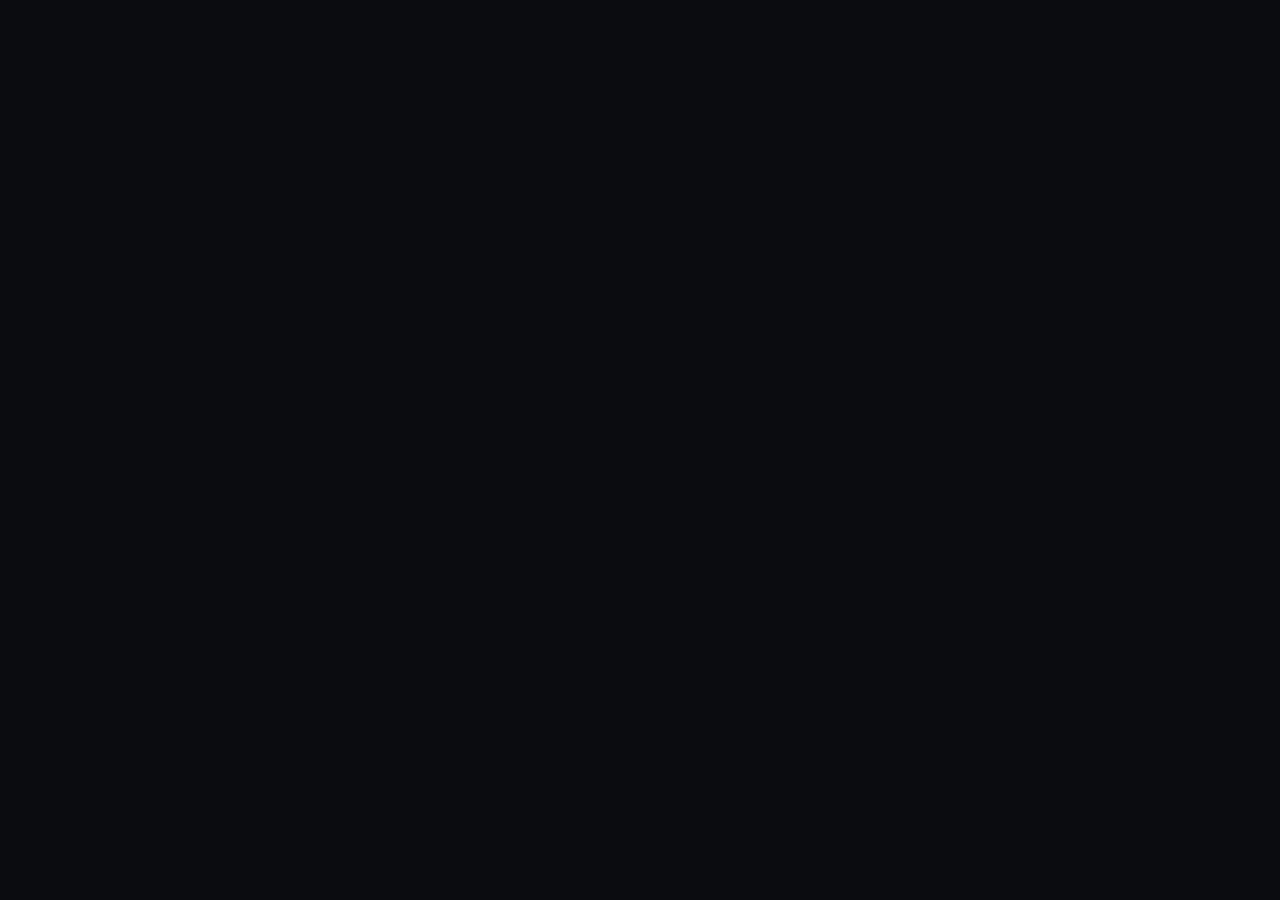
==== algebra.html @ 14f1e928 "typo that caused loading issues" ====
<!DOCTYPE html>
<html lang="en" class="dark">
<head>
<meta charset="UTF-8" /><meta name="viewport" content="width=device-width, initial-scale=1.0" />
<title>Algebra — MINT</title>
<link rel="icon" type="image/svg+xml" href="logo.svg" />
<link rel="preconnect" href="https://fonts.googleapis.com" />
<link rel="preconnect" href="https://fonts.gstatic.com" crossorigin />
<link href="https://fonts.googleapis.com/css2?family=Playfair+Display:ital,wght@0,400;0,600;0,700;0,900;1,400;1,700&family=Crimson+Pro:ital,wght@0,300;0,400;0,600;1,300;1,400&family=JetBrains+Mono:wght@400;500;600&family=DM+Sans:wght@300;400;500;600&display=swap" rel="stylesheet" />
<link rel="stylesheet" href="https://cdn.jsdelivr.net/npm/katex@0.16.9/dist/katex.min.css" />
<link rel="stylesheet" href="mint-shared.css" />
<script defer src="https://cdn.jsdelivr.net/npm/katex@0.16.9/dist/katex.min.js"></script>
<script defer src="https://cdn.jsdelivr.net/npm/katex@0.16.9/dist/contrib/auto-render.min.js" onload="onKatexReady()"></script>
<script src="https://cdn.jsdelivr.net/npm/@supabase/supabase-js@2.39.3/dist/umd/supabase.js"></script>

<!-- Guard: onKatexReady may fire before mint-shared.js loads.
     This stub queues the signal; mint-shared.js overwrites it with the real one. -->
<script>
function onKatexReady() { 
  window._katexReadyQueued = true;
  if (window._mintBoot) window._mintBoot();
}
</script>

<!-- ═══════════════════════════════════════
     PAGE CONFIG — only thing you edit per topic
════════════════════════════════════════ -->
<script>
const TOPIC_NAME = 'Algebra';
const SUBS = ['Functional Equations', 'Inequality', 'Sequences', 'Polynomials', 'Others'];
const SSC = {
  'Functional Equations': {
    structure: ['Reals', 'Positive Reals', 'Rationals/Integers', 'Natural Numbers', 'Wrapped', 'Injectivity/Surjectivity','Additive','Adding new variables'],
    technique: ['Transformation'],
  },
  'Inequality': {
    structure: ['2 Variable', '3 Variable', 'Geometric Inequalities'],
    technique: ['Convex/Concavity', 'Tangent Line Trick', 'Smoothing', 'Homogenous', 'AM-GM', 'Cauchy Schwarz Inequality', 'Substitution'],
  },
  'Sequences': {
    structure: ['Periodic', 'Bounded', 'Monotonic'],
    technique: ['Recurrence Relations', 'Summation Methods'],
  },
  'Polynomials': {
    structure: ['Coefficients', 'Degree', 'Integer Polynomials', 'Rational Polynomials', 'Real Polynomials', 'Roots', 'Factorisation'],
    technique: ['Inequalities', 'Symmetry'],
  },
  'Others': {
    structure: [],
    technique: ['Calculus', 'Size', 'Bounding'],
  }
};
</script>
</head>
<body>

<!-- BACKGROUND TRIANGLES -->
<div id="bg-triangles" aria-hidden="true">
  <div class="tri tri-1"></div><div class="tri tri-2"></div>
  <div class="tri tri-3"></div><div class="tri tri-4"></div><div class="tri tri-5"></div>
</div>

<header>
  <div class="header-inner">
    <a class="logo" href="index.html">
      <svg class="logo-mark-svg" width="38" height="38" viewBox="0 0 500 500" xmlns="http://www.w3.org/2000/svg">
        <defs>
          <clipPath id="clipTriangle">
            <polygon points="250,30 475,420 25,420"/>
          </clipPath>
        </defs>
        <g clip-path="url(#clipTriangle)">
          <polygon points="250,30 475,420 25,420" fill="#7ec7b4"/>
          <polygon points="250,30 362,225 250,160 138,225" fill="#9fd8c8"/>
          <polygon points="25,420 138,225 250,420" fill="#8ccbb9"/>
          <polygon points="475,420 362,225 250,420" fill="#6fb3a3"/>
          <polygon points="250,160 362,225 250,290 138,225" fill="#c9efe3"/>
          <polygon points="138,225 250,290 250,420 138,355" fill="#8fd0b6"/>
          <polygon points="362,225 250,290 250,420 362,355" fill="#76bca8"/>
          <polygon points="25,420 138,355 250,420" fill="#5aa094"/>
          <polygon points="475,420 362,355 250,420" fill="#4f9186"/>
        </g>
      </svg>
      <div class="logo-text">
        <span class="logo-name">MINT</span>
        <span class="logo-tagline">Math Olympiad Intuition</span>
      </div>
    </a>
    <div class="header-right">
      <button class="theme-btn" id="themeBtn" title="Toggle theme">
        <svg id="iconDark" width="16" height="16" viewBox="0 0 24 24" fill="none" stroke="currentColor" stroke-width="2"><path d="M21 12.79A9 9 0 1 1 11.21 3 7 7 0 0 0 21 12.79z"/></svg>
        <svg id="iconLight" class="hidden" width="16" height="16" viewBox="0 0 24 24" fill="none" stroke="currentColor" stroke-width="2"><circle cx="12" cy="12" r="5"/><line x1="12" y1="1" x2="12" y2="3"/><line x1="12" y1="21" x2="12" y2="23"/><line x1="4.22" y1="4.22" x2="5.64" y2="5.64"/><line x1="18.36" y1="18.36" x2="19.78" y2="19.78"/><line x1="1" y1="12" x2="3" y2="12"/><line x1="21" y1="12" x2="23" y2="12"/><line x1="4.22" y1="19.78" x2="5.64" y2="18.36"/><line x1="18.36" y1="5.64" x2="19.78" y2="4.22"/></svg>
      </button>
      <div class="user-pill hidden" id="userPill"><span class="user-pill-dot"></span><span id="pillName"></span></div>
      <button class="btn btn-ghost btn-sm" id="authBtn">Log in</button>
      <div class="post-dropdown-wrap" id="postDropdownWrap">
        <button class="btn-post-main" id="postDropdownBtn">
          <svg width="13" height="13" viewBox="0 0 24 24" fill="none" stroke="currentColor" stroke-width="2.5"><line x1="12" y1="5" x2="12" y2="19"/><line x1="5" y1="12" x2="19" y2="12"/></svg>
          Post
          <span class="btn-post-chevron"><svg width="11" height="11" viewBox="0 0 24 24" fill="none" stroke="currentColor" stroke-width="2.5"><polyline points="6 9 12 15 18 9"/></svg></span>
        </button>
        <div class="post-dropdown-menu" id="postDropdownMenu">
          <button class="post-menu-item" id="menuPostIntuition">
            <span class="post-menu-icon intuition">💡</span>
            <span><div class="post-menu-label">Post an Intuition</div><div class="post-menu-sub">Attach your insight to any topic</div></span>
          </button>
          <button class="post-menu-item" id="menuPostTakeaway">
            <span class="post-menu-icon takeaway">📝</span>
            <span><div class="post-menu-label">Post a Takeaway</div><div class="post-menu-sub">Share what you learned</div></span>
          </button>
          <button class="post-menu-item" id="menuPostSubtopic">
            <span class="post-menu-icon subtopic">🗂</span>
            <span><div class="post-menu-label">Post a Topic</div><div class="post-menu-sub">Investigate a new topic</div></span>
          </button>
        </div>
      </div>
    </div>
  </div>
</header>

<!-- LIST VIEW -->
<main id="listView">
  <div class="breadcrumb"><a href="index.html">Home</a><span>›</span><span>Algebra</span></div>
  <div class="topic-header">
    <div class="topic-left">
      <span class="topic-glyph">𝑥²</span>
      <div><div class="topic-name">Algebra</div><div class="topic-desc"></div></div>
    </div>
  </div>
  <div class="topic-layout">
    <div class="sidebar"><div class="sidebar-title">Topics</div><div id="subtopicList"></div></div>
    <div>
      <div class="toolbar">
        <div class="search-wrap">
          <svg class="search-icon" width="15" height="15" viewBox="0 0 24 24" fill="none" stroke="currentColor" stroke-width="2"><circle cx="11" cy="11" r="8"/><line x1="21" y1="21" x2="16.65" y2="16.65"/></svg>
          <input class="search-input" id="questionSearch" type="text" placeholder="Search topics, and tags" autocomplete="off" autocorrect="off" spellcheck="false" />
          <button class="search-clear hidden" id="searchClear"><svg width="13" height="13" viewBox="0 0 24 24" fill="none" stroke="currentColor" stroke-width="2.5"><line x1="18" y1="6" x2="6" y2="18"/><line x1="6" y1="6" x2="18" y2="18"/></svg></button>
        </div>
        <div class="tabs-list">
          <button class="tab-btn active" data-sort="relevance">Relevance</button>
          <button class="tab-btn" data-sort="recent">Recent</button>
          <button class="tab-btn" data-sort="top">Top</button>
        </div>
      </div>
      <div class="results-meta"><div class="q-count" id="qCount"></div><div id="activeFilterPill"></div></div>
      <div id="questionsList"><div class="loading-state"><div class="spinner"></div>Loading topics…</div></div>
    </div>
  </div>
</main>

<!-- DETAIL VIEW -->
<main id="detailView" style="display:none">
  <button class="back-btn" id="backBtn">
    <svg width="16" height="16" viewBox="0 0 24 24" fill="none" stroke="currentColor" stroke-width="2"><line x1="19" y1="12" x2="5" y2="12"/><polyline points="12 19 5 12 12 5"/></svg>
    Back to Topics
  </button>
  <div class="detail-card">
    <div class="detail-card-inner">
      <div class="vote-col" id="detailVoteCol"></div>
      <div class="detail-content" id="detailContent"></div>
    </div>
  </div>
  <div class="sort-bar">
    <div class="tabs-list">
      <button class="tab-btn active" data-dtab="intuitions">Intuitions (<span id="intCount">0</span>)</button>
      <button class="tab-btn" data-dtab="takeaways">Takeaways (<span id="takCount">0</span>)</button>
    </div>
    <div class="sort-btns">
      <button class="sort-btn active" data-dsort="relevance">Relevance</button>
      <button class="sort-btn" data-dsort="top">Top</button>
      <button class="sort-btn" data-dsort="recent">Recent</button>
    </div>
  </div>
  <div id="dtab-intuitions" class="tab-content active"></div>
  <div id="dtab-takeaways" class="tab-content"></div>
  <div id="postForm"></div>
</main>

<!-- POST INTUITION MODAL -->
<div class="modal-overlay" id="postIntModal">
  <div class="modal" style="max-width:600px">
    <div class="modal-title">💡 Post an Intuition</div>
    <div class="modal-sub">Attach your intuition to one or more topics</div>
    <div id="postIntError"></div>
    <div class="form-group">
      <label class="form-label">Attach to Topic(s)</label>
      <div class="q-search-wrap" style="position:relative;margin-bottom:0">
        <svg class="search-icon" width="14" height="14" viewBox="0 0 24 24" fill="none" stroke="currentColor" stroke-width="2"><circle cx="11" cy="11" r="8"/><line x1="21" y1="21" x2="16.65" y2="16.65"/></svg>
        <input class="q-search-input" id="intQSearch" placeholder="Type to search topics…" autocomplete="off" />
        <div class="q-picker-list" id="intQList" style="position:absolute;top:calc(100% + 4px);left:0;right:0;z-index:50;display:none;max-height:200px;overflow-y:auto"></div>
      </div>
      <div class="q-selected-chips" id="intQChips" style="margin-top:8px"></div>
    </div>
    <div class="form-group"><label class="form-label">Intuition Statement</label><input class="form-input" id="intStatement" placeholder="e.g. Primes become increasingly sparse" /></div>
    <div class="form-group">
      <div style="display:flex;justify-content:space-between;align-items:center;margin-bottom:6px">
        <label class="form-label" style="margin:0">Explanation</label>
        <span id="intWordCount" class="word-count">0 / 1500 words</span>
      </div>
      <div class="preview-toggle">
        <button class="preview-tab active" id="intExpWriteTabModal">Write</button>
        <button class="preview-tab" id="intExpPreviewTabModal">Preview</button>
      </div>
      <div class="preview-pane active" id="intExpWritePaneModal">
        <textarea class="form-textarea" id="intExplanation" style="min-height:120px" placeholder="Explain your intuition… ($LaTeX$ and ||spoiler|| supported)"></textarea>
      </div>
      <div class="preview-pane" id="intExpPreviewPaneModal">
        <div class="preview-rendered kr" id="intExpPreviewContentModal" style="min-height:120px"></div>
      </div>
    </div>
    <div class="form-group"><label class="form-label">Links (optional, max 3)</label><div class="link-input-row"><input class="form-input" id="intLinkInput" placeholder="https://…" style="flex:1" /><button class="btn btn-ghost btn-sm" id="intAddLink">Add</button></div><div class="link-list" id="intLinkList"></div></div>
    <div class="form-group"><label class="form-label">Add Image (optional)</label>
      <input type="file" id="intImage" accept="image/*" style="color:var(--text2);font-size:13px" />
      <div class="img-preview-box" id="intImagePreviewBox" style="display:none"><img id="intImagePreview" src="" alt="Preview" /><button class="img-preview-remove" id="intImageRemove"><svg width="10" height="10" viewBox="0 0 24 24" fill="none" stroke="currentColor" stroke-width="2.5"><line x1="18" y1="6" x2="6" y2="18"/><line x1="6" y1="6" x2="18" y2="18"/></svg></button></div>
    </div>
    <hr class="form-divider"/>
    <div class="form-group"><label class="form-label">Problems (optional)</label><input class="form-input" id="intExampleLink" placeholder="https://…" /></div>
    <div class="form-group"><label class="form-label">Additional Context (optional)</label><textarea class="form-textarea" id="intExampleExp" style="min-height:70px"></textarea></div>
    <div class="modal-footer"><button class="btn btn-ghost" id="postIntCancelBtn">Cancel</button><button class="btn btn-primary" id="postIntSubmitBtn">Post Intuition</button></div>
  </div>
</div>

<!-- POST TAKEAWAY MODAL -->
<div class="modal-overlay" id="postTakModal">
  <div class="modal" style="max-width:600px">
    <div class="modal-title">📝 Post a Takeaway</div>
    <div class="modal-sub">Share what you learned across one or more topics</div>
    <div id="postTakError"></div>
    <div class="form-group">
      <label class="form-label">Attach to Topic(s)</label>
      <div class="q-search-wrap" style="position:relative;margin-bottom:0">
        <svg class="search-icon" width="14" height="14" viewBox="0 0 24 24" fill="none" stroke="currentColor" stroke-width="2"><circle cx="11" cy="11" r="8"/><line x1="21" y1="21" x2="16.65" y2="16.65"/></svg>
        <input class="q-search-input" id="takQSearch" placeholder="Type to search topics…" autocomplete="off" />
        <div class="q-picker-list" id="takQList" style="position:absolute;top:calc(100% + 4px);left:0;right:0;z-index:50;display:none;max-height:200px;overflow-y:auto"></div>
      </div>
      <div class="q-selected-chips" id="takQChips" style="margin-top:8px"></div>
    </div>
    <div class="form-group"><label class="form-label">Your Takeaway</label>
      <div class="preview-toggle"><button class="preview-tab active" id="takExpWriteTabModal">Write</button><button class="preview-tab" id="takExpPreviewTabModal">Preview</button></div>
      <div class="preview-pane active" id="takExpWritePaneModal"><textarea class="form-textarea" id="takContent" style="min-height:130px" placeholder="Share your insights… ($LaTeX$ and ||spoiler|| supported)"></textarea></div>
      <div class="preview-pane" id="takExpPreviewPaneModal"><div class="preview-rendered kr" id="takExpPreviewContentModal" style="min-height:130px"></div></div>
    </div>
    <div class="form-group"><label class="form-label">Add Image (optional)</label>
      <input type="file" id="takImage" accept="image/*" style="color:var(--text2);font-size:13px" />
      <div class="img-preview-box" id="takImagePreviewBox" style="display:none"><img id="takImagePreview" src="" alt="Preview" /><button class="img-preview-remove" id="takImageRemove"><svg width="10" height="10" viewBox="0 0 24 24" fill="none" stroke="currentColor" stroke-width="2.5"><line x1="18" y1="6" x2="6" y2="18"/><line x1="6" y1="6" x2="18" y2="18"/></svg></button></div>
    </div>
    <div class="form-group"><label class="form-label">Links (optional)</label><div class="link-input-row"><input class="form-input" id="takLinkInput" placeholder="https://…" style="flex:1" /><button class="btn btn-ghost btn-sm" id="takAddLink">Add</button></div><div class="link-list" id="takLinkList"></div></div>
    <div class="modal-footer"><button class="btn btn-ghost" id="postTakCancelBtn">Cancel</button><button class="btn btn-primary" id="postTakSubmitBtn">Post Takeaway</button></div>
  </div>
</div>

<!-- POST TOPIC MODAL -->
<div class="modal-overlay" id="postSubModal">
  <div class="modal" style="max-width:600px">
    <div class="modal-title">🗂 Investigate a new Topic</div>
    <div class="modal-sub">Add a new topic that others can post intuitions and takeaways under</div>
    <div id="postSubError"></div>
    <div class="form-group">
      <label class="form-label">Topics <span style="font-weight:400;text-transform:none;letter-spacing:0;color:var(--text3)">(select one or more)</span></label>
      <div class="topic-picker-grid" id="topicPickerGrid"></div>
      <div id="subTopicChips" style="display:flex;flex-wrap:wrap;gap:6px;margin-top:4px"></div>
    </div>
    <div id="newQSscWrap" style="display:none">
      <div class="form-group">
        <label class="form-label">Tags <span style="font-weight:400;text-transform:none;letter-spacing:0;color:var(--text3)">(optional)</span></label>
        <div class="ssc-accordion" id="sscAccordion"></div>
        <div id="newQSelectedTags" style="display:flex;flex-wrap:wrap;gap:5px;margin-top:8px"></div>
      </div>
    </div>
    <div class="form-group"><label class="form-label">Topic Title</label>
      <div class="preview-toggle"><button class="preview-tab active" id="qTitleWriteTab">Write</button><button class="preview-tab" id="qTitlePreviewTab">Preview</button></div>
      <div class="preview-pane active" id="qTitleWritePane"><input class="form-input" id="newQTitle" placeholder="e.g. Find all $f: \mathbb{R} \to \mathbb{R}$ such that…" /></div>
      <div class="preview-pane" id="qTitlePreviewPane"><div class="preview-rendered kr" id="qTitlePreviewContent" style="min-height:44px"></div></div>
    </div>
    <div class="form-group"><label class="form-label">About <span style="font-weight:400;text-transform:none;letter-spacing:0;color:var(--text3)">(brief description)</span></label>
      <div class="preview-toggle"><button class="preview-tab active" id="qAboutWriteTab">Write</button><button class="preview-tab" id="qAboutPreviewTab">Preview</button></div>
      <div class="preview-pane active" id="qAboutWritePane"><textarea class="form-textarea" id="newQAbout" style="min-height:70px" placeholder="What is this topic about?"></textarea></div>
      <div class="preview-pane" id="qAboutPreviewPane"><div class="preview-rendered kr" id="qAboutPreviewContent"></div></div>
    </div>
    <div class="modal-footer"><button class="btn btn-ghost" id="postSubCancelBtn">Cancel</button><button class="btn btn-primary" id="postSubSubmitBtn">Post Topic</button></div>
  </div>
</div>

<!-- AUTH MODAL -->
<div class="modal-overlay" id="authOverlay">
  <div class="modal" style="max-width:420px">
    <div class="modal-title">Welcome to MINT</div>
    <div class="modal-sub">Sign in to post topics, share intuitions, and vote</div>
    <button class="btn-google-modal" id="googleSignInBtn">
      <svg width="18" height="18" viewBox="0 0 24 24"><path d="M22.56 12.25c0-.78-.07-1.53-.2-2.25H12v4.26h5.92c-.26 1.37-1.04 2.53-2.21 3.31v2.77h3.57c2.08-1.92 3.28-4.74 3.28-8.09z" fill="#4285F4"/><path d="M12 23c2.97 0 5.46-.98 7.28-2.66l-3.57-2.77c-.98.66-2.23 1.06-3.71 1.06-2.86 0-5.29-1.93-6.16-4.53H2.18v2.84C3.99 20.53 7.7 23 12 23z" fill="#34A853"/><path d="M5.84 14.09c-.22-.66-.35-1.36-.35-2.09s.13-1.43.35-2.09V7.07H2.18C1.43 8.55 1 10.22 1 12s.43 3.45 1.18 4.93l2.85-2.22.81-.62z" fill="#FBBC05"/><path d="M12 5.38c1.62 0 3.06.56 4.21 1.64l3.15-3.15C17.45 2.09 14.97 1 12 1 7.7 1 3.99 3.47 2.18 7.07l3.66 2.84c.87-2.6 3.3-4.53 6.16-4.53z" fill="#EA4335"/></svg>
      Continue with Google
    </button>
    <div class="divider">or continue with email</div>
    <div class="auth-tabs"><button class="auth-tab active" id="loginTab">Log in</button><button class="auth-tab" id="signupTab">Sign up</button></div>
    <div class="auth-msg err" id="authErr"></div>
    <div class="auth-msg ok" id="authOk"></div>
    <div class="form-group" id="identWrap"><label class="form-label">Email or username</label><input class="form-input" id="authIdent" type="text" placeholder="you@example.com or handle" autocomplete="username" /></div>
    <div class="form-group hidden" id="emailWrap"><label class="form-label">Email</label><input class="form-input" id="authEmail" type="email" placeholder="you@example.com" autocomplete="email" /></div>
    <div class="form-group hidden" id="userWrap"><label class="form-label">Username</label><input class="form-input" id="authUser" type="text" placeholder="mathlegend012" autocomplete="off" /></div>
    <div class="form-group"><label class="form-label">Password</label><input class="form-input" id="authPass" type="password" placeholder="••••••••" autocomplete="current-password" /></div>
    <div class="modal-footer"><button class="btn btn-ghost" id="authCancelBtn">Cancel</button><button class="btn btn-primary" id="authSubmitBtn">Log in</button></div>
  </div>
</div>

<!-- USERNAME MODAL -->
<div class="modal-overlay" id="usernameModal">
  <div class="modal" style="max-width:400px">
    <div class="modal-title">Choose a username</div>
    <div class="modal-sub">Pick a username to display on your posts. You can't skip this step.</div>
    <div class="form-group">
      <label class="form-label">Username</label>
      <input class="form-input" id="usernameInput" placeholder="e.g. euler_fan" maxlength="20"
             autocomplete="off" spellcheck="false"
             onkeydown="if(event.key==='Enter')handleUsernameSubmit()" />
    </div>
    <p id="usernameModalErr" style="color:var(--red);font-size:12.5px;margin:4px 0 0;min-height:18px"></p>
    <div class="modal-footer" style="margin-top:18px">
      <button class="btn btn-primary" id="usernameSubmitBtn" style="width:100%"
              onclick="handleUsernameSubmit()">Save username</button>
    </div>
  </div>
</div>

<script src="mint-shared.js"></script>

<footer>
  <p>Report issues, make suggestions, or join the team by contacting
    <a href="mailto:mint.forum.contact@gmail.com">mint.forum.contact@gmail.com</a>
  </p>
</footer>
</body>
</html>
---- mint-shared.css ----
/* ═══════════════════════════════════════════
   MINT — Shared Stylesheet
   Import this in every topic page:
   <link rel="stylesheet" href="mint-shared.css" />
═══════════════════════════════════════════ */

:root{--bg:#0b0c10;--bg2:#0f1116;--bg3:#161820;--bg4:#1c1f2b;--border:#1e2130;--border2:#262a3a;--border3:#303550;--text:#eceef5;--text2:#8e95b0;--text3:#4a5070;--primary:#6ee7a0;--primary2:#3db870;--green:#6ee7a0;--red:#f07070;--gold:#f0c060;--blue:#7ab0f5;--purple:#b090f5;--teal:#5dd8d0;--card-bg:#0f1116;--card-hover:#141720;--shadow:0 1px 3px rgba(0,0,0,.5),0 4px 16px rgba(0,0,0,.4);--shadow-lg:0 8px 40px rgba(0,0,0,.6);--radius:12px;--font-disp:'Playfair Display',Georgia,serif;--font-body:'DM Sans',sans-serif;--font-serif:'Crimson Pro',Georgia,serif;--font-mono:'JetBrains Mono',monospace}
html.light{--bg:#f7f6f1;--bg2:#ffffff;--bg3:#f0ede6;--bg4:#e8e4db;--border:#ddd9d0;--border2:#ccc8be;--border3:#b8b3a8;--text:#1a1814;--text2:#4a4640;--text3:#8a8680;--primary:#1e7a48;--primary2:#155c36;--green:#1e7a48;--red:#c0392b;--gold:#b07820;--blue:#2060c0;--purple:#6040b0;--teal:#0a7a74;--card-bg:#ffffff;--card-hover:#faf9f6;--shadow:0 1px 3px rgba(0,0,0,.06),0 4px 12px rgba(0,0,0,.08);--shadow-lg:0 8px 32px rgba(0,0,0,.12)}
*,*::before,*::after{box-sizing:border-box;margin:0;padding:0}
body{font-family:var(--font-body);background:var(--bg);color:var(--text);min-height:100vh;font-size:15px;line-height:1.6;transition:background .25s,color .25s;overflow-x:hidden;opacity:0;transition:opacity .18s ease}
body.ready{opacity:1}
.hidden{display:none!important}

/* ── BACKGROUND TRIANGLES ── */
#bg-triangles{position:fixed;inset:0;pointer-events:none;z-index:0;overflow:hidden}
.tri{position:absolute;width:0;height:0;opacity:0}
html.dark .tri{border-left:solid transparent;border-right:solid transparent;border-bottom:solid rgba(110,231,160,0.028)}
html.light .tri{border-left:solid transparent;border-right:solid transparent;border-bottom:solid rgba(30,122,72,0.045)}
.tri-1{border-left-width:70px;border-right-width:70px;border-bottom-width:121px;top:8%;left:6%;animation:triFloat1 28s linear infinite}
.tri-2{border-left-width:45px;border-right-width:45px;border-bottom-width:78px;top:55%;right:8%;animation:triFloat2 36s linear infinite}
.tri-3{border-left-width:30px;border-right-width:30px;border-bottom-width:52px;top:20%;right:22%;animation:triFloat3 22s linear infinite}
.tri-4{border-left-width:55px;border-right-width:55px;border-bottom-width:95px;bottom:15%;left:18%;animation:triFloat4 42s linear infinite}
.tri-5{border-left-width:25px;border-right-width:25px;border-bottom-width:43px;top:75%;left:52%;animation:triFloat5 31s linear infinite}
@keyframes triFloat1{0%{opacity:0;transform:rotate(0deg) translateY(0)}8%{opacity:1}92%{opacity:1}100%{opacity:0;transform:rotate(360deg) translateY(-18px)}}
@keyframes triFloat2{0%{opacity:0;transform:rotate(0deg) translateY(0)}10%{opacity:1}90%{opacity:1}100%{opacity:0;transform:rotate(-360deg) translateY(22px)}}
@keyframes triFloat3{0%{opacity:0;transform:rotate(45deg) translateX(0)}12%{opacity:1}88%{opacity:1}100%{opacity:0;transform:rotate(405deg) translateX(-14px)}}
@keyframes triFloat4{0%{opacity:0;transform:rotate(180deg) translateY(0)}6%{opacity:1}94%{opacity:1}100%{opacity:0;transform:rotate(540deg) translateY(-20px)}}
@keyframes triFloat5{0%{opacity:0;transform:rotate(90deg) translateX(0)}9%{opacity:1}91%{opacity:1}100%{opacity:0;transform:rotate(-270deg) translateX(16px)}}

/* ── HEADER ── */
header{position:sticky;top:0;z-index:100;background:rgba(11,12,16,.85);border-bottom:1px solid var(--border);backdrop-filter:blur(0.3px) saturate(1.2);-webkit-backdrop-filter:blur(0.3px) saturate(1.2)}
html.light header{background:rgba(247,246,241,.9)}
.header-inner{max-width:1040px;margin:0 auto;padding:0 28px;height:62px;display:flex;align-items:center;justify-content:space-between;gap:16px}
.logo{display:flex;align-items:center;gap:12px;text-decoration:none;flex-shrink:0}
.logo-mark-svg{width:38px;height:38px;flex-shrink:0;filter:drop-shadow(0 0 10px rgba(110,231,160,.35))}
.logo-text{display:flex;flex-direction:column;line-height:1.1}
.logo-name{font-family:var(--font-disp);font-size:1.15rem;font-weight:700;color:var(--text);letter-spacing:.02em}
.logo-tagline{font-size:10.5px;color:var(--text3);letter-spacing:.06em;text-transform:uppercase;font-weight:500}
.header-right{display:flex;align-items:center;gap:14px}
.theme-btn{width:34px;height:34px;border-radius:8px;border:1px solid var(--border2);background:var(--bg3);color:var(--text2);display:flex;align-items:center;justify-content:center;cursor:pointer;transition:all .15s;flex-shrink:0}
.theme-btn:hover{border-color:var(--border3);color:var(--text);background:var(--bg4)}
.user-pill{display:flex;align-items:center;gap:7px;padding:5px 12px 5px 7px;background:var(--bg3);border:1px solid var(--border2);border-radius:20px;font-size:12.5px;color:var(--text2);font-weight:500}
.user-pill-dot{width:8px;height:8px;background:var(--green);border-radius:50%;flex-shrink:0;box-shadow:0 0 6px rgba(110,231,160,.6)}
html.light .user-pill-dot{box-shadow:0 0 6px rgba(30,122,72,.4)}

/* ── POST DROPDOWN ── */
.post-dropdown-wrap{position:relative;flex-shrink:0}
.btn-post-main{display:inline-flex;align-items:center;gap:6px;padding:8px 16px;border-radius:8px;border:none;font-family:var(--font-body);font-size:13.5px;font-weight:600;cursor:pointer;background:var(--primary);color:#0b0c10;box-shadow:0 0 20px rgba(110,231,160,.2);transition:all .15s;white-space:nowrap}
html.light .btn-post-main{color:#fff}
.btn-post-main:hover{filter:brightness(1.08);transform:translateY(-1px);box-shadow:0 0 28px rgba(110,231,160,.3)}
.btn-post-chevron{display:inline-flex;align-items:center;justify-content:center;width:28px;height:28px;border-radius:6px;background:rgba(0,0,0,.15);margin-left:2px;transition:background .15s}
.btn-post-main:hover .btn-post-chevron{background:rgba(0,0,0,.25)}
.post-dropdown-menu{position:absolute;top:calc(100% + 8px);right:0;min-width:230px;background:var(--bg2);border:1px solid var(--border2);border-radius:12px;box-shadow:var(--shadow-lg);overflow:hidden;z-index:200;opacity:0;transform:translateY(-6px) scale(.97);pointer-events:none;transition:opacity .18s ease,transform .18s ease}
.post-dropdown-menu.open{opacity:1;transform:none;pointer-events:auto}
.post-menu-item{display:flex;align-items:center;gap:11px;width:100%;padding:12px 16px;border:none;background:transparent;color:var(--text);font-family:var(--font-body);font-size:13.5px;cursor:pointer;transition:background .12s;text-align:left}
.post-menu-item:hover{background:var(--bg3)}
.post-menu-item+.post-menu-item{border-top:1px solid var(--border)}
.post-menu-icon{width:32px;height:32px;border-radius:8px;display:flex;align-items:center;justify-content:center;flex-shrink:0;font-size:15px}
.post-menu-icon.intuition{background:rgba(110,231,160,.12);color:var(--green)}
.post-menu-icon.takeaway{background:rgba(240,192,96,.12);color:var(--gold)}
.post-menu-icon.subtopic{background:rgba(93,216,208,.12);color:var(--teal)}
.post-menu-label{font-weight:600;font-size:13px;line-height:1.2}
.post-menu-sub{font-size:11px;color:var(--text3);margin-top:1px;font-weight:400}

/* ── BUTTONS ── */
.btn{display:inline-flex;align-items:center;gap:6px;padding:8px 18px;border-radius:8px;border:none;font-family:var(--font-body);font-size:13.5px;font-weight:500;cursor:pointer;transition:all .15s;white-space:nowrap;text-decoration:none}
.btn-primary{background:var(--primary);color:#0b0c10;font-weight:600;box-shadow:0 0 20px rgba(110,231,160,.2)}
.btn-primary:hover{filter:brightness(1.08);transform:translateY(-1px);box-shadow:0 0 28px rgba(110,231,160,.3)}
html.light .btn-primary{color:#fff}
.btn-ghost{background:transparent;color:var(--text2);border:1px solid var(--border2)}
.btn-ghost:hover{background:var(--bg3);color:var(--text);border-color:var(--border3)}
.btn-sm{padding:6px 13px;font-size:12.5px}
.btn:disabled{opacity:.4;cursor:not-allowed;transform:none!important;filter:none!important}
.btn-link{background:none;border:none;color:var(--primary);font-size:13px;padding:2px 0;cursor:pointer;font-family:var(--font-body)}
.btn-link:hover{text-decoration:underline}

/* ── LAYOUT ── */
main{max-width:1040px;margin:0 auto;padding:28px 28px 60px;position:relative;z-index:1}

/* ── BREADCRUMB ── */
.breadcrumb{display:flex;align-items:center;gap:8px;font-size:13px;color:var(--text3);margin-bottom:20px}
.breadcrumb a{color:var(--text2);text-decoration:none}
.breadcrumb a:hover{color:var(--primary)}

/* ── TOPIC HEADER ── */
.topic-header{padding:20px 0 18px;border-bottom:1px solid var(--border);margin-bottom:24px;display:flex;align-items:center;justify-content:space-between;flex-wrap:wrap;gap:12px}
.topic-left{display:flex;align-items:center;gap:14px}
.topic-glyph{font-size:2.2rem;line-height:1;color:var(--blue);filter:drop-shadow(0 0 14px rgba(122,176,245,.4))}
.topic-name{font-family:var(--font-disp);font-size:1.6rem;font-weight:900;letter-spacing:-.02em}
.topic-desc{font-size:13px;color:var(--text2);margin-top:2px;font-family:var(--font-serif)}

/* ── LAYOUT GRID ── */
.topic-layout{display:grid;grid-template-columns:180px 1fr;gap:20px;align-items:start}

/* ── SIDEBAR ── */
.sidebar{background:var(--card-bg);border:1px solid var(--border);border-radius:var(--radius);padding:14px;position:sticky;top:74px;overflow:hidden}
.sidebar-title{font-size:11px;font-weight:700;text-transform:uppercase;letter-spacing:.08em;color:var(--text3);margin-bottom:10px}
.subtopic-btn{display:flex;align-items:center;justify-content:space-between;width:100%;text-align:left;padding:8px 10px;border-radius:8px;border:none;background:transparent;color:var(--text2);font-family:var(--font-body);font-size:13px;cursor:pointer;transition:all .15s;margin-bottom:2px}
.subtopic-btn:hover{background:var(--bg3);color:var(--text)}
.subtopic-btn.active{background:var(--primary);color:#0b0c10;font-weight:600}
html.light .subtopic-btn.active{color:#fff}
.subtopic-chevron{transition:transform .2s;opacity:.5;flex-shrink:0}
.subtopic-btn.open .subtopic-chevron{transform:rotate(90deg)}
.subtopic-btn.active .subtopic-chevron{opacity:.7}
.ssc-panel{overflow:hidden;max-height:0;transition:max-height .28s cubic-bezier(.4,0,.2,1);margin-bottom:2px}
.ssc-panel.open{max-height:600px}
.ssc-group-label{display:flex;align-items:center;gap:6px;padding:6px 10px 3px;font-size:10px;font-weight:700;letter-spacing:.09em;text-transform:uppercase;color:var(--text3);margin-top:4px}
.ssc-type-dot{width:6px;height:6px;border-radius:50%;flex-shrink:0}
.ssc-type-dot.structure{background:var(--blue)}
.ssc-type-dot.technique{background:var(--gold)}
.ssc-btn{display:block;width:100%;text-align:left;padding:5px 10px 5px 22px;border-radius:6px;border:none;background:transparent;color:var(--text3);font-family:var(--font-body);font-size:12px;cursor:pointer;transition:all .15s;margin-bottom:1px;line-height:1.35}
.ssc-btn:hover{background:var(--bg3);color:var(--text)}
.ssc-btn.active{background:rgba(110,231,160,.12);color:var(--primary);font-weight:600}
html.light .ssc-btn.active{background:rgba(30,122,72,.08);color:var(--primary)}
.ssc-btn.active-technique{background:rgba(240,192,96,.1);color:var(--gold)}
html.light .ssc-btn.active-technique{background:rgba(176,120,32,.08);color:var(--gold)}

/* ── TOOLBAR ── */
.toolbar{display:flex;gap:10px;align-items:center;flex-wrap:wrap;margin-bottom:10px}

/* ── SEARCH ── */
.search-wrap{position:relative;flex:1;min-width:200px}
.search-icon{position:absolute;left:12px;top:50%;transform:translateY(-50%);color:var(--text3);pointer-events:none}
.search-input{width:100%;padding:10px 36px 10px 38px;background:var(--bg2);border:1px solid var(--border2);border-radius:10px;color:var(--text);font-family:var(--font-body);font-size:14px;outline:none;transition:all .2s;box-shadow:var(--shadow)}
.search-input:focus{border-color:var(--primary);box-shadow:0 0 0 3px rgba(110,231,160,.1)}
html.light .search-input:focus{box-shadow:0 0 0 3px rgba(30,122,72,.1)}
.search-input::placeholder{color:var(--text3)}
.search-clear{position:absolute;right:10px;top:50%;transform:translateY(-50%);background:none;border:none;color:var(--text3);cursor:pointer;padding:3px;border-radius:4px;display:flex}
.search-clear:hover{color:var(--text)}

/* ── SORT TABS ── */
.tabs-list{display:flex;gap:3px;background:var(--bg2);border:1px solid var(--border2);border-radius:9px;padding:3px;flex-shrink:0}
.tab-btn{padding:6px 14px;border-radius:7px;border:none;font-family:var(--font-body);font-size:13px;font-weight:500;cursor:pointer;background:transparent;color:var(--text2);transition:all .15s}
.tab-btn.active{background:var(--primary);color:#0b0c10;font-weight:600}
html.light .tab-btn.active{color:#fff}
.tab-btn:not(.active):hover{background:var(--bg3);color:var(--text)}

/* ── RESULTS META ── */
.results-meta{display:flex;align-items:center;justify-content:space-between;margin-bottom:10px;flex-wrap:wrap;gap:8px}
.q-count{font-size:12.5px;color:var(--text3);font-family:var(--font-mono)}
.active-filter-pill{display:inline-flex;align-items:center;gap:5px;padding:2px 10px;border-radius:20px;font-size:11.5px;background:rgba(110,231,160,.1);border:1px solid rgba(110,231,160,.25);color:var(--primary);font-weight:600;cursor:pointer}
.active-filter-pill:hover{background:rgba(240,112,112,.1);border-color:rgba(240,112,112,.25);color:var(--red)}
html.light .active-filter-pill{background:rgba(30,122,72,.08);border-color:rgba(30,122,72,.2)}

/* ── QUESTION CARDS ── */
.question-card{background:var(--card-bg);border:1px solid var(--border);border-radius:var(--radius);margin-bottom:10px;cursor:pointer;transition:all .15s;box-shadow:var(--shadow);display:flex;overflow:hidden;animation:fadeUp .35s ease both}
@keyframes fadeUp{from{opacity:0;transform:translateY(10px)}to{opacity:1;transform:none}}
.question-card:hover{background:var(--card-hover);border-color:var(--border3);transform:translateY(-2px);box-shadow:var(--shadow-lg)}
.vote-col{display:flex;flex-direction:column;align-items:center;gap:4px;padding:18px 14px;min-width:58px;border-right:1px solid var(--border);flex-shrink:0}
.vote-btn{background:none;border:none;cursor:pointer;color:var(--text3);padding:4px;border-radius:6px;transition:all .15s;display:flex;align-items:center;line-height:1}
.vote-btn:hover{color:var(--primary);background:var(--bg3)}
.vote-btn.voted-up{color:var(--green)}
.vote-btn.voted-down{color:var(--red)}
.vote-score{font-weight:700;font-size:14px;color:var(--text2);line-height:1;font-family:var(--font-mono)}
.vote-score.positive{color:var(--green)}
.vote-score.negative{color:var(--red)}
.bulb-count{display:flex;align-items:center;gap:3px;font-size:10.5px;color:var(--text3);margin-top:6px;font-family:var(--font-mono)}
.card-content{flex:1;padding:16px 20px;min-width:0}
.card-title{font-family:var(--font-disp);font-size:1rem;font-weight:600;color:var(--text);margin-bottom:5px;line-height:1.4}
.card-about{font-size:13px;color:var(--text2);margin-bottom:9px;font-family:var(--font-serif)}
.card-about .lbl{font-weight:600;color:var(--text3);font-size:11px;text-transform:uppercase;letter-spacing:.04em;font-family:var(--font-body)}
.tags{display:flex;flex-wrap:wrap;gap:5px}
.tag-primary{padding:2px 9px;border-radius:10px;font-size:11px;font-weight:600;background:rgba(110,231,160,.1);color:var(--green);border:1px solid rgba(110,231,160,.2)}
html.light .tag-primary{background:rgba(30,122,72,.08);border-color:rgba(30,122,72,.2)}
.tag-secondary{padding:2px 9px;border-radius:10px;font-size:11px;font-weight:500;background:var(--bg3);color:var(--text3);border:1px solid var(--border)}
.card-meta{font-size:11.5px;color:var(--text3);margin-top:8px;font-family:var(--font-mono)}

/* ── SEARCH HIGHLIGHT ── */
.hl{background:rgba(110,231,160,.2);color:var(--primary);border-radius:2px;padding:0 1px}
html.light .hl{background:rgba(30,122,72,.15)}

/* ── STATES ── */
.loading-state{text-align:center;padding:48px 24px;color:var(--text3);font-family:var(--font-serif);font-style:italic}
.spinner{width:28px;height:28px;border:2px solid var(--border2);border-top-color:var(--primary);border-radius:50%;animation:spin .8s linear infinite;margin:0 auto 14px}
@keyframes spin{to{transform:rotate(360deg)}}
.empty-state{text-align:center;padding:48px 24px;color:var(--text3);font-size:14px;font-family:var(--font-serif);font-style:italic}
.empty-icon{font-size:2rem;margin-bottom:12px;display:block;opacity:.6}
.err-box{background:rgba(240,112,112,.08);border:1px solid rgba(240,112,112,.25);border-radius:9px;padding:12px 16px;color:var(--red);font-size:13.5px;margin-bottom:14px}

/* ── DETAIL VIEW ── */
.back-btn{display:inline-flex;align-items:center;gap:6px;background:none;border:none;cursor:pointer;color:var(--text2);font-size:13.5px;font-family:var(--font-body);padding:6px 0;transition:color .15s;margin-bottom:16px}
.back-btn:hover{color:var(--text)}
.detail-card{background:var(--card-bg);border:1px solid var(--border);border-radius:var(--radius);margin-bottom:24px;box-shadow:var(--shadow);overflow:hidden}
.detail-card-inner{display:flex}
.detail-content{flex:1;padding:24px 26px;min-width:0}
.detail-title{font-family:var(--font-disp);font-size:1.5rem;font-weight:700;margin-bottom:10px;line-height:1.3}
.detail-about{color:var(--text2);margin-bottom:12px;font-family:var(--font-serif)}
.detail-meta{font-size:12.5px;color:var(--text3);margin-top:10px;font-family:var(--font-mono)}

/* ── SORT BAR ── */
.sort-bar{display:flex;align-items:center;justify-content:space-between;margin-bottom:14px;flex-wrap:wrap;gap:10px}
.sort-btns{display:flex;gap:5px}
.sort-btn{padding:5px 12px;border-radius:7px;border:1px solid var(--border2);font-size:12.5px;font-family:var(--font-body);cursor:pointer;background:transparent;color:var(--text2);transition:all .15s}
.sort-btn.active{background:var(--primary);color:#0b0c10;border-color:var(--primary);font-weight:600}
html.light .sort-btn.active{color:#fff}
.sort-btn:not(.active):hover{background:var(--bg3);color:var(--text)}

/* ── INTUITION / TAKEAWAY CARDS ── */
.i-card{background:var(--card-bg);border:1px solid var(--border);border-radius:var(--radius);margin-bottom:10px;box-shadow:var(--shadow);overflow:hidden;animation:fadeUp .3s ease both}
.i-card-inner{display:flex}
.i-content{flex:1;padding:18px 20px;min-width:0}
.i-label{font-size:10.5px;font-weight:700;text-transform:uppercase;letter-spacing:.09em;color:var(--text3);margin-bottom:4px}
.i-statement{font-family:var(--font-disp);font-size:1.05rem;font-weight:600;color:var(--text);margin-bottom:12px;line-height:1.4}
.i-explanation{color:var(--text2);font-size:14px;line-height:1.7;white-space:pre-wrap;font-family:var(--font-serif)}
.i-example{background:var(--bg3);border:1px solid var(--border);border-radius:8px;padding:12px;margin-top:10px}
.i-links{margin-top:8px;display:flex;flex-direction:column;gap:4px}
.i-link{font-size:13px;color:var(--primary);text-decoration:none;word-break:break-all}
.i-link:hover{text-decoration:underline}
.i-footer{display:flex;align-items:center;justify-content:space-between;margin-top:14px;padding-top:10px;border-top:1px solid var(--border);font-size:12px;color:var(--text3);flex-wrap:wrap;gap:8px}
.comment-btn{display:inline-flex;align-items:center;gap:5px;background:none;border:none;cursor:pointer;color:var(--text2);font-size:12.5px;font-family:var(--font-body);padding:4px 8px;border-radius:6px;transition:all .15s}
.comment-btn:hover{background:var(--bg3);color:var(--text)}

/* ── REPORT BUTTON ── */
.btn-report{display:inline-flex;align-items:center;gap:5px;background:none;border:none;cursor:pointer;color:var(--text3);font-size:12px;font-family:var(--font-body);padding:3px 7px;border-radius:5px;transition:all .15s}
.btn-report:hover{color:var(--red);background:rgba(240,112,112,.08)}

/* ── IMAGE PREVIEW ── */
.img-preview-box{margin-top:8px;position:relative;display:inline-block}
.img-preview-box img{max-width:100%;max-height:200px;border-radius:8px;border:1px solid var(--border2);object-fit:contain}
.img-preview-remove{position:absolute;top:6px;right:6px;background:rgba(0,0,0,.65);border:none;border-radius:50%;width:22px;height:22px;cursor:pointer;color:#fff;display:flex;align-items:center;justify-content:center;transition:background .15s}
.img-preview-remove:hover{background:var(--red)}

/* ── COMMENTS ── */
.comments-section{border-top:1px solid var(--border);padding:14px 20px;background:var(--bg3);display:none}
.comments-section.open{display:block}
.comment-item{background:var(--bg2);border:1px solid var(--border);border-radius:8px;padding:10px 12px;margin-bottom:8px}
.comment-text{font-size:13.5px;color:var(--text)}
.comment-meta{font-size:11.5px;color:var(--text3);margin-top:4px;font-family:var(--font-mono)}
.comment-form{display:flex;gap:8px;margin-top:10px;align-items:flex-start}
.comment-input{flex:1;padding:8px 12px;background:var(--bg2);border:1px solid var(--border);border-radius:8px;color:var(--text);font-family:var(--font-body);font-size:13.5px;resize:none;min-height:58px;outline:none;transition:border-color .15s}
.comment-input:focus{border-color:var(--primary)}
.comment-input::placeholder{color:var(--text3)}

/* ── TAB CONTENT ── */
.tab-content{display:none}
.tab-content.active{display:block}

/* ── FORM CARD ── */
.form-card{background:var(--card-bg);border:1px solid var(--border);border-radius:var(--radius);padding:24px 26px;box-shadow:var(--shadow);margin-top:24px}
.form-title{font-family:var(--font-disp);font-size:1.1rem;font-weight:700;margin-bottom:18px}
.form-group{margin-bottom:16px}
.form-label{display:block;font-size:11.5px;font-weight:700;color:var(--text3);margin-bottom:6px;letter-spacing:.05em;text-transform:uppercase}
.form-input,.form-textarea,.form-select{width:100%;padding:9px 12px;background:var(--bg3);border:1px solid var(--border2);border-radius:9px;color:var(--text);font-family:var(--font-body);font-size:14px;outline:none;transition:all .15s}
.form-input:focus,.form-textarea:focus,.form-select:focus{border-color:var(--primary);background:var(--bg2);box-shadow:0 0 0 3px rgba(110,231,160,.08)}
.form-input::placeholder,.form-textarea::placeholder{color:var(--text3)}
.form-textarea{resize:vertical;min-height:90px}
.form-select{appearance:none;cursor:pointer}
.word-count{font-size:11.5px;color:var(--text3);text-align:right;margin-top:4px;font-family:var(--font-mono)}
.word-count.over{color:var(--red)}
.link-input-row{display:flex;gap:8px}
.link-list{display:flex;flex-direction:column;gap:6px;margin-top:8px}
.link-item{display:flex;align-items:center;gap:8px;background:var(--bg3);border:1px solid var(--border);border-radius:7px;padding:7px 10px;font-size:13px}
.link-item a{flex:1;color:var(--primary);text-decoration:none;overflow:hidden;text-overflow:ellipsis;white-space:nowrap}
.remove-link-btn{background:none;border:none;cursor:pointer;color:var(--text3);padding:2px;transition:color .15s}
.remove-link-btn:hover{color:var(--red)}
.form-divider{border:none;border-top:1px solid var(--border);margin:20px 0}
.login-notice{background:rgba(110,231,160,.06);border:1px solid rgba(110,231,160,.15);border-radius:9px;padding:12px 16px;font-size:13.5px;color:var(--text2);margin-bottom:16px}
html.light .login-notice{background:rgba(30,122,72,.05);border-color:rgba(30,122,72,.15)}

/* ── MODAL ── */
.modal-overlay{display:none;position:fixed;inset:0;background:rgba(0,0,0,.75);backdrop-filter:blur(6px);z-index:200;align-items:flex-start;justify-content:center;padding:24px;overflow-y:auto}
.modal-overlay.open{display:flex}
.modal{background:var(--bg2);border:1px solid var(--border2);border-radius:16px;padding:28px;max-width:580px;width:100%;margin:auto;box-shadow:var(--shadow-lg);animation:modalIn .22s cubic-bezier(.22,1,.36,1)}
@keyframes modalIn{from{opacity:0;transform:scale(.93) translateY(16px)}to{opacity:1;transform:none}}
.modal-title{font-family:var(--font-disp);font-size:1.2rem;font-weight:700;margin-bottom:4px}
.modal-sub{font-size:13px;color:var(--text2);margin-bottom:20px;font-family:var(--font-serif)}
.modal-footer{display:flex;justify-content:flex-end;gap:10px;margin-top:22px}

/* ── SUBTOPIC MODAL ── */
.sub-preview{background:var(--bg3);border:1px solid var(--border);border-radius:9px;padding:12px 14px;margin-top:12px;display:none}
.sub-preview.show{display:block}
.sub-preview-label{font-size:10.5px;font-weight:700;text-transform:uppercase;letter-spacing:.08em;color:var(--text3);margin-bottom:8px}
.sub-preview-tags{display:flex;flex-wrap:wrap;gap:5px}
.sub-preview-tag{padding:2px 9px;border-radius:10px;font-size:11px;font-weight:600}
.sub-preview-tag.structure{background:rgba(122,176,245,.12);color:var(--blue);border:1px solid rgba(122,176,245,.25)}
.sub-preview-tag.technique{background:rgba(240,192,96,.1);color:var(--gold);border:1px solid rgba(240,192,96,.25)}

/* ── TOPIC PICKER ── */
.topic-picker-grid{display:flex;flex-wrap:wrap;gap:6px;margin-bottom:8px}
.topic-pill-option{display:inline-flex;align-items:center;gap:5px;padding:5px 12px;border-radius:20px;font-size:12.5px;font-weight:600;cursor:pointer;border:1px solid var(--border2);background:var(--bg3);color:var(--text2);transition:all .15s;user-select:none}
.topic-pill-option:hover{border-color:rgba(93,216,208,.4);color:var(--teal);background:rgba(93,216,208,.06)}
.topic-pill-option.selected{background:rgba(93,216,208,.12);border-color:rgba(93,216,208,.4);color:var(--teal)}
.topic-pill-option .check-icon{opacity:0;transition:opacity .1s;color:var(--teal)}
.topic-pill-option.selected .check-icon{opacity:1}
.topic-pill-option .topic-count{font-size:10px;font-weight:400;opacity:.6;margin-left:2px}

/* ── SSC ACCORDION ── */
.ssc-accordion{display:flex;flex-direction:column;gap:8px;margin-top:8px}
.ssc-accordion-item{background:var(--bg3);border:1px solid var(--border);border-radius:9px;overflow:hidden}
.ssc-accordion-header{display:flex;align-items:center;justify-content:space-between;padding:8px 12px;font-size:12.5px;font-weight:600;color:var(--teal);background:rgba(93,216,208,.06)}
.ssc-accordion-body{padding:10px 12px}

/* ── QUESTION PICKER IN MODAL ── */
.q-search-wrap{position:relative;margin-bottom:8px}
.q-search-wrap .search-icon{position:absolute;left:11px;top:50%;transform:translateY(-50%);color:var(--text3);pointer-events:none}
.q-search-input{width:100%;padding:9px 12px 9px 36px;background:var(--bg3);border:1px solid var(--border2);border-radius:9px;color:var(--text);font-family:var(--font-body);font-size:13.5px;outline:none;transition:all .15s}
.q-search-input:focus{border-color:var(--primary);background:var(--bg2);box-shadow:0 0 0 3px rgba(110,231,160,.08)}
.q-search-input::placeholder{color:var(--text3)}
.q-picker-list{max-height:220px;overflow-y:auto;border:1px solid var(--border2);border-radius:9px;background:var(--bg3);box-shadow:var(--shadow-lg)}
.q-picker-list:empty::after{content:'No questions found';display:block;padding:14px 16px;font-size:13px;color:var(--text3);font-style:italic;font-family:var(--font-serif)}
.q-picker-item{display:flex;align-items:center;gap:10px;padding:10px 14px;cursor:pointer;border-bottom:1px solid var(--border);transition:background .1s;user-select:none}
.q-picker-item:last-child{border-bottom:none}
.q-picker-item:hover{background:var(--bg4)}
.q-picker-text{flex:1;min-width:0}
.q-picker-title{font-size:13px;font-weight:600;color:var(--text);white-space:nowrap;overflow:hidden;text-overflow:ellipsis;font-family:var(--font-disp)}
.q-picker-sub{font-size:11px;color:var(--text3);margin-top:1px;white-space:nowrap;overflow:hidden;text-overflow:ellipsis}
.q-selected-chips{display:flex;flex-wrap:wrap;gap:6px;margin-top:8px;min-height:0}
.q-chip{display:inline-flex;align-items:center;gap:5px;padding:3px 10px;background:rgba(110,231,160,.1);border:1px solid rgba(110,231,160,.25);border-radius:20px;font-size:12px;color:var(--green);font-weight:600}
.q-chip-remove{background:none;border:none;cursor:pointer;color:var(--green);opacity:.7;padding:0;display:flex;align-items:center;transition:opacity .1s;margin-left:2px}
.q-chip-remove:hover{opacity:1}

/* ── AUTH MODAL ── */
.auth-tabs{display:flex;gap:3px;background:var(--bg3);border-radius:9px;padding:3px;margin-bottom:18px}
.auth-tab{flex:1;padding:7px;border-radius:7px;border:none;font-family:var(--font-body);font-size:13px;font-weight:500;cursor:pointer;background:transparent;color:var(--text2);transition:all .15s}
.auth-tab.active{background:var(--bg2);color:var(--text);box-shadow:var(--shadow)}
.btn-google-modal{background:var(--bg3);color:var(--text);border:1px solid var(--border2);width:100%;justify-content:center;padding:11px 16px;font-size:14px;border-radius:9px;margin-bottom:4px;display:flex;align-items:center;gap:8px;cursor:pointer;transition:all .15s;font-family:var(--font-body);font-weight:500}
.btn-google-modal:hover{border-color:var(--primary);background:var(--bg4)}
.divider{display:flex;align-items:center;gap:10px;color:var(--text3);font-size:12px;margin:14px 0}
.divider::before,.divider::after{content:'';flex:1;height:1px;background:var(--border)}
.auth-msg{padding:9px 13px;border-radius:8px;font-size:13px;margin-bottom:14px;display:none}
.auth-msg.err{background:rgba(240,112,112,.08);border:1px solid rgba(240,112,112,.3);color:var(--red)}
.auth-msg.ok{background:rgba(110,231,160,.08);border:1px solid rgba(110,231,160,.3);color:var(--green)}

/* ── PREVIEW PANEL ── */
.preview-toggle{display:flex;gap:3px;background:var(--bg3);border:1px solid var(--border2);border-radius:8px;padding:3px;margin-bottom:8px}
.preview-tab{flex:1;padding:5px 10px;border-radius:6px;border:none;font-family:var(--font-body);font-size:12.5px;font-weight:500;cursor:pointer;background:transparent;color:var(--text3);transition:all .15s;text-align:center}
.preview-tab.active{background:var(--bg2);color:var(--text);box-shadow:var(--shadow)}
.preview-pane{display:none}
.preview-pane.active{display:block}
.preview-rendered{background:var(--bg3);border:1px solid var(--border2);border-radius:9px;padding:12px 14px;min-height:80px;font-family:var(--font-serif);font-size:14px;color:var(--text2);line-height:1.7;white-space:pre-wrap}

/* ── EDIT MODE ── */
.edit-section{border-top:1px solid var(--border);padding:14px 20px;background:var(--bg3);display:none}
.edit-section.open{display:block}
.edit-actions{display:flex;gap:8px;margin-top:12px;justify-content:flex-end}
.edit-word-count{font-size:11.5px;color:var(--text3);font-family:var(--font-mono);text-align:right;margin-top:4px}
.edit-word-count.over{color:var(--red)}
.btn-edit{display:inline-flex;align-items:center;gap:5px;background:none;border:none;cursor:pointer;color:var(--text3);font-size:12px;font-family:var(--font-body);padding:3px 7px;border-radius:5px;transition:all .15s}
.btn-edit:hover{color:var(--text);background:var(--bg4)}

/* ── SPOILER ── */
.spoiler{display:inline;cursor:pointer;background:var(--text);color:transparent;border-radius:3px;padding:1px 3px;transition:all .2s;user-select:none}
.spoiler.revealed{background:transparent;color:inherit}

/* ── TOAST ── */
.toast{position:fixed;bottom:24px;right:24px;z-index:999;background:var(--bg2);border:1px solid var(--border2);border-radius:11px;padding:12px 18px;font-size:13.5px;box-shadow:var(--shadow-lg);display:flex;align-items:center;gap:10px;animation:toastIn .25s ease;max-width:320px}
.toast.success{border-color:var(--green);color:var(--green)}
.toast.error{border-color:var(--red);color:var(--red)}
@keyframes toastIn{from{opacity:0;transform:translateY(10px)}to{opacity:1;transform:none}}

/* ── FOOTER ── */
footer{text-align:center;padding:20px 28px;border-top:1px solid var(--border);position:relative;z-index:1}
footer p{font-family:var(--font-serif);font-size:13.5px;color:var(--text3)}
footer a{color:var(--primary);text-decoration:none;font-weight:600}

/* ── RESPONSIVE ── */
@media(max-width:680px){
  .header-inner{padding:0 18px}
  main{padding:20px 18px 48px}
  .logo-tagline{display:none}
  .topic-layout{grid-template-columns:1fr}
  .sidebar{position:static}
}
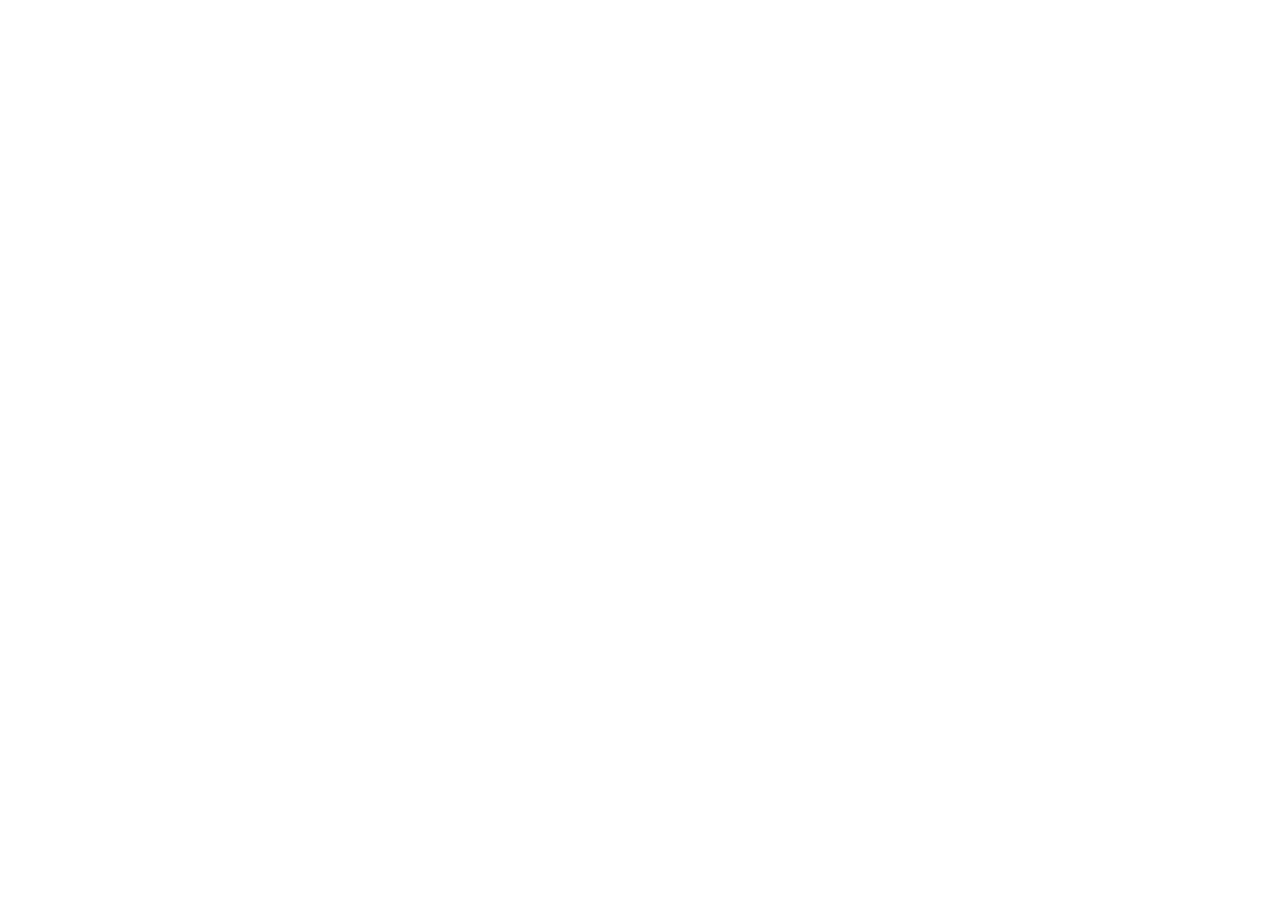
==== commit 119489ea: "update tags and loading screen" ====
--- a/algebra.html
+++ b/algebra.html
@@ -1,3 +1,43 @@
+<<<<<<< HEAD
+  <!DOCTYPE html>
+  <html lang="en" class="dark">
+  <head>
+  <meta charset="UTF-8" /><meta name="viewport" content="width=device-width, initial-scale=1.0" />
+  <title>Algebra — MINT</title>
+
+  <script>
+  window.TOPIC_NAME  = 'Algebra';
+  window.TOPIC_GLYPH = '𝑥²';
+  window.SUBS = ['Functional Equations', 'Inequality', 'Sequences', 'Polynomials', 'Others'];
+  window.SSC = {
+    'Functional Equations': {
+      structure: ['Reals', 'Positive Reals', 'Rationals/Integers', 'Natural Numbers', 'Wrapped', 'Injectivity/Surjectivity', 'Additive', 'Adding new variables'],
+      technique: ['Transformation'],
+    },
+    'Inequality': {
+      structure: ['2 Variable', '3 Variable', 'Geometric Inequalities'],
+      technique: ['Convex/Concavity', 'Tangent Line Trick', 'Smoothing', 'Homogenous', 'AM-GM', 'Cauchy Schwarz Inequality', 'Substitution'],
+    },
+    'Sequences': {
+      structure: ['Periodic', 'Bounded', 'Monotonic'],
+      technique: ['Recurrence Relations', 'Summation Methods'],
+    },
+    'Polynomials': {
+      structure: ['Coefficients', 'Degree', 'Integer Polynomials', 'Rational Polynomials', 'Real Polynomials', 'Roots', 'Factorisation'],
+      technique: ['Inequalities', 'Symmetry'],
+    },
+    'Others': {
+      structure: [],
+      technique: ['Calculus', 'Size', 'Bounding'],
+    }
+  };
+  </script>
+
+  <!-- Loads all shared HTML, CSS, and JS -->
+  <script src="topicpage.js"></script>
+  </head>
+  </html>
+=======
 <!DOCTYPE html>
 <html lang="en" class="dark">
 <head>
@@ -11,16 +51,7 @@
 <link rel="stylesheet" href="mint-shared.css" />
 <script defer src="https://cdn.jsdelivr.net/npm/katex@0.16.9/dist/katex.min.js"></script>
 <script defer src="https://cdn.jsdelivr.net/npm/katex@0.16.9/dist/contrib/auto-render.min.js" onload="onKatexReady()"></script>
-<script src="https://cdn.jsdelivr.net/npm/@supabase/supabase-js@2.39.3/dist/umd/supabase.js"></script>
-
-<!-- Guard: onKatexReady may fire before mint-shared.js loads.
-     This stub queues the signal; mint-shared.js overwrites it with the real one. -->
-<script>
-function onKatexReady() { 
-  window._katexReadyQueued = true;
-  if (window._mintBoot) window._mintBoot();
-}
-</script>
+<script src="https://cdn.jsdelivr.net/npm/@supabase/supabase-js@2"></script>
 
 <!-- ═══════════════════════════════════════
      PAGE CONFIG — only thing you edit per topic
@@ -294,30 +325,9 @@
     <div class="auth-tabs"><button class="auth-tab active" id="loginTab">Log in</button><button class="auth-tab" id="signupTab">Sign up</button></div>
     <div class="auth-msg err" id="authErr"></div>
     <div class="auth-msg ok" id="authOk"></div>
-    <div class="form-group" id="identWrap"><label class="form-label">Email or username</label><input class="form-input" id="authIdent" type="text" placeholder="you@example.com or handle" autocomplete="username" /></div>
-    <div class="form-group hidden" id="emailWrap"><label class="form-label">Email</label><input class="form-input" id="authEmail" type="email" placeholder="you@example.com" autocomplete="email" /></div>
-    <div class="form-group hidden" id="userWrap"><label class="form-label">Username</label><input class="form-input" id="authUser" type="text" placeholder="mathlegend012" autocomplete="off" /></div>
+    <div class="form-group"><label class="form-label">Email</label><input class="form-input" id="authEmail" type="email" placeholder="you@example.com" autocomplete="email" /></div>
     <div class="form-group"><label class="form-label">Password</label><input class="form-input" id="authPass" type="password" placeholder="••••••••" autocomplete="current-password" /></div>
     <div class="modal-footer"><button class="btn btn-ghost" id="authCancelBtn">Cancel</button><button class="btn btn-primary" id="authSubmitBtn">Log in</button></div>
-  </div>
-</div>
-
-<!-- USERNAME MODAL -->
-<div class="modal-overlay" id="usernameModal">
-  <div class="modal" style="max-width:400px">
-    <div class="modal-title">Choose a username</div>
-    <div class="modal-sub">Pick a username to display on your posts. You can't skip this step.</div>
-    <div class="form-group">
-      <label class="form-label">Username</label>
-      <input class="form-input" id="usernameInput" placeholder="e.g. euler_fan" maxlength="20"
-             autocomplete="off" spellcheck="false"
-             onkeydown="if(event.key==='Enter')handleUsernameSubmit()" />
-    </div>
-    <p id="usernameModalErr" style="color:var(--red);font-size:12.5px;margin:4px 0 0;min-height:18px"></p>
-    <div class="modal-footer" style="margin-top:18px">
-      <button class="btn btn-primary" id="usernameSubmitBtn" style="width:100%"
-              onclick="handleUsernameSubmit()">Save username</button>
-    </div>
   </div>
 </div>
 
@@ -330,3 +340,4 @@
 </footer>
 </body>
 </html>
+>>>>>>> ab71e1d26f06241a93a592bc1d7e55ab67bf4f05
--- a/mint-shared.css
+++ b/mint-shared.css
@@ -1,3 +1,368 @@
+<<<<<<< HEAD
+  /* ═══════════════════════════════════════════
+    MINT — Shared Stylesheet
+    Import this in every topic page:
+    <link rel="stylesheet" href="mint-shared.css" />
+  ═══════════════════════════════════════════ */
+
+  :root{--bg:#0b0c10;--bg2:#0f1116;--bg3:#161820;--bg4:#1c1f2b;--border:#1e2130;--border2:#262a3a;--border3:#303550;--text:#eceef5;--text2:#8e95b0;--text3:#4a5070;--primary:#6ee7a0;--primary2:#3db870;--green:#6ee7a0;--red:#f07070;--gold:#f0c060;--blue:#7ab0f5;--purple:#b090f5;--teal:#5dd8d0;--card-bg:#0f1116;--card-hover:#141720;--shadow:0 1px 3px rgba(0,0,0,.5),0 4px 16px rgba(0,0,0,.4);--shadow-lg:0 8px 40px rgba(0,0,0,.6);--radius:12px;--font-disp:'Playfair Display',Georgia,serif;--font-body:'DM Sans',sans-serif;--font-serif:'Crimson Pro',Georgia,serif;--font-mono:'JetBrains Mono',monospace}
+  html.light{--bg:#f7f6f1;--bg2:#ffffff;--bg3:#f0ede6;--bg4:#e8e4db;--border:#ddd9d0;--border2:#ccc8be;--border3:#b8b3a8;--text:#1a1814;--text2:#4a4640;--text3:#8a8680;--primary:#1e7a48;--primary2:#155c36;--green:#1e7a48;--red:#c0392b;--gold:#b07820;--blue:#2060c0;--purple:#6040b0;--teal:#0a7a74;--card-bg:#ffffff;--card-hover:#faf9f6;--shadow:0 1px 3px rgba(0,0,0,.06),0 4px 12px rgba(0,0,0,.08);--shadow-lg:0 8px 32px rgba(0,0,0,.12)}
+  *,*::before,*::after{box-sizing:border-box;margin:0;padding:0}
+  body{font-family:var(--font-body);background:var(--bg);color:var(--text);min-height:100vh;font-size:15px;line-height:1.6;transition:background .25s,color .25s;overflow-x:hidden;opacity:0;transition:opacity .18s ease}
+  body.ready{opacity:1}
+  .hidden{display:none!important}
+
+  /* ── BACKGROUND TRIANGLES ── */
+  #bg-triangles{position:fixed;inset:0;pointer-events:none;z-index:0;overflow:hidden}
+  .tri{position:absolute;width:0;height:0;opacity:0}
+  html.dark .tri{border-left:solid transparent;border-right:solid transparent;border-bottom:solid rgba(110,231,160,0.028)}
+  html.light .tri{border-left:solid transparent;border-right:solid transparent;border-bottom:solid rgba(30,122,72,0.045)}
+  .tri-1{border-left-width:70px;border-right-width:70px;border-bottom-width:121px;top:8%;left:6%;animation:triFloat1 28s linear infinite}
+  .tri-2{border-left-width:45px;border-right-width:45px;border-bottom-width:78px;top:55%;right:8%;animation:triFloat2 36s linear infinite}
+  .tri-3{border-left-width:30px;border-right-width:30px;border-bottom-width:52px;top:20%;right:22%;animation:triFloat3 22s linear infinite}
+  .tri-4{border-left-width:55px;border-right-width:55px;border-bottom-width:95px;bottom:15%;left:18%;animation:triFloat4 42s linear infinite}
+  .tri-5{border-left-width:25px;border-right-width:25px;border-bottom-width:43px;top:75%;left:52%;animation:triFloat5 31s linear infinite}
+  @keyframes triFloat1{0%{opacity:0;transform:rotate(0deg) translateY(0)}8%{opacity:1}92%{opacity:1}100%{opacity:0;transform:rotate(360deg) translateY(-18px)}}
+  @keyframes triFloat2{0%{opacity:0;transform:rotate(0deg) translateY(0)}10%{opacity:1}90%{opacity:1}100%{opacity:0;transform:rotate(-360deg) translateY(22px)}}
+  @keyframes triFloat3{0%{opacity:0;transform:rotate(45deg) translateX(0)}12%{opacity:1}88%{opacity:1}100%{opacity:0;transform:rotate(405deg) translateX(-14px)}}
+  @keyframes triFloat4{0%{opacity:0;transform:rotate(180deg) translateY(0)}6%{opacity:1}94%{opacity:1}100%{opacity:0;transform:rotate(540deg) translateY(-20px)}}
+  @keyframes triFloat5{0%{opacity:0;transform:rotate(90deg) translateX(0)}9%{opacity:1}91%{opacity:1}100%{opacity:0;transform:rotate(-270deg) translateX(16px)}}
+
+  /* ── HEADER ── */
+  header{position:sticky;top:0;z-index:100;background:rgba(11,12,16,.85);border-bottom:1px solid var(--border);backdrop-filter:blur(0.3px) saturate(1.2);-webkit-backdrop-filter:blur(0.3px) saturate(1.2)}
+  html.light header{background:rgba(247,246,241,.9)}
+  .header-inner{max-width:1040px;margin:0 auto;padding:0 28px;height:62px;display:flex;align-items:center;justify-content:space-between;gap:16px}
+  .logo{display:flex;align-items:center;gap:12px;text-decoration:none;flex-shrink:0}
+  .logo-mark-svg{width:38px;height:38px;flex-shrink:0;filter:drop-shadow(0 0 10px rgba(110,231,160,.35))}
+  .logo-text{display:flex;flex-direction:column;line-height:1.1}
+  .logo-name{font-family:var(--font-disp);font-size:1.15rem;font-weight:700;color:var(--text);letter-spacing:.02em}
+  .logo-tagline{font-size:10.5px;color:var(--text3);letter-spacing:.06em;text-transform:uppercase;font-weight:500}
+  .header-right{display:flex;align-items:center;gap:14px}
+  .theme-btn{width:34px;height:34px;border-radius:8px;border:1px solid var(--border2);background:var(--bg3);color:var(--text2);display:flex;align-items:center;justify-content:center;cursor:pointer;transition:all .15s;flex-shrink:0}
+  .theme-btn:hover{border-color:var(--border3);color:var(--text);background:var(--bg4)}
+  .user-pill{display:flex;align-items:center;gap:7px;padding:5px 12px 5px 7px;background:var(--bg3);border:1px solid var(--border2);border-radius:20px;font-size:12.5px;color:var(--text2);font-weight:500}
+  .user-pill-dot{width:8px;height:8px;background:var(--green);border-radius:50%;flex-shrink:0;box-shadow:0 0 6px rgba(110,231,160,.6)}
+  html.light .user-pill-dot{box-shadow:0 0 6px rgba(30,122,72,.4)}
+
+  /* ── POST DROPDOWN ── */
+  .post-dropdown-wrap{position:relative;flex-shrink:0}
+  .btn-post-main{display:inline-flex;align-items:center;gap:6px;padding:8px 16px;border-radius:8px;border:none;font-family:var(--font-body);font-size:13.5px;font-weight:600;cursor:pointer;background:var(--primary);color:#0b0c10;box-shadow:0 0 20px rgba(110,231,160,.2);transition:all .15s;white-space:nowrap}
+  html.light .btn-post-main{color:#fff}
+  .btn-post-main:hover{filter:brightness(1.08);transform:translateY(-1px);box-shadow:0 0 28px rgba(110,231,160,.3)}
+  .btn-post-chevron{display:inline-flex;align-items:center;justify-content:center;width:28px;height:28px;border-radius:6px;background:rgba(0,0,0,.15);margin-left:2px;transition:background .15s}
+  .btn-post-main:hover .btn-post-chevron{background:rgba(0,0,0,.25)}
+  .post-dropdown-menu{position:absolute;top:calc(100% + 8px);right:0;min-width:230px;background:var(--bg2);border:1px solid var(--border2);border-radius:12px;box-shadow:var(--shadow-lg);overflow:hidden;z-index:200;opacity:0;transform:translateY(-6px) scale(.97);pointer-events:none;transition:opacity .18s ease,transform .18s ease}
+  .post-dropdown-menu.open{opacity:1;transform:none;pointer-events:auto}
+  .post-menu-item{display:flex;align-items:center;gap:11px;width:100%;padding:12px 16px;border:none;background:transparent;color:var(--text);font-family:var(--font-body);font-size:13.5px;cursor:pointer;transition:background .12s;text-align:left}
+  .post-menu-item:hover{background:var(--bg3)}
+  .post-menu-item+.post-menu-item{border-top:1px solid var(--border)}
+  .post-menu-icon{width:32px;height:32px;border-radius:8px;display:flex;align-items:center;justify-content:center;flex-shrink:0;font-size:15px}
+  .post-menu-icon.intuition{background:rgba(110,231,160,.12);color:var(--green)}
+  .post-menu-icon.takeaway{background:rgba(240,192,96,.12);color:var(--gold)}
+  .post-menu-icon.subtopic{background:rgba(93,216,208,.12);color:var(--teal)}
+  .post-menu-label{font-weight:600;font-size:13px;line-height:1.2}
+  .post-menu-sub{font-size:11px;color:var(--text3);margin-top:1px;font-weight:400}
+
+  /* ── BUTTONS ── */
+  .btn{display:inline-flex;align-items:center;gap:6px;padding:8px 18px;border-radius:8px;border:none;font-family:var(--font-body);font-size:13.5px;font-weight:500;cursor:pointer;transition:all .15s;white-space:nowrap;text-decoration:none}
+  .btn-primary{background:var(--primary);color:#0b0c10;font-weight:600;box-shadow:0 0 20px rgba(110,231,160,.2)}
+  .btn-primary:hover{filter:brightness(1.08);transform:translateY(-1px);box-shadow:0 0 28px rgba(110,231,160,.3)}
+  html.light .btn-primary{color:#fff}
+  .btn-ghost{background:transparent;color:var(--text2);border:1px solid var(--border2)}
+  .btn-ghost:hover{background:var(--bg3);color:var(--text);border-color:var(--border3)}
+  .btn-sm{padding:6px 13px;font-size:12.5px}
+  .btn:disabled{opacity:.4;cursor:not-allowed;transform:none!important;filter:none!important}
+  .btn-link{background:none;border:none;color:var(--primary);font-size:13px;padding:2px 0;cursor:pointer;font-family:var(--font-body)}
+  .btn-link:hover{text-decoration:underline}
+
+  /* ── LAYOUT ── */
+  main{max-width:1040px;margin:0 auto;padding:28px 28px 60px;position:relative;z-index:1}
+
+  /* ── BREADCRUMB ── */
+  .breadcrumb{display:flex;align-items:center;gap:8px;font-size:13px;color:var(--text3);margin-bottom:20px}
+  .breadcrumb a{color:var(--text2);text-decoration:none}
+  .breadcrumb a:hover{color:var(--primary)}
+
+  /* ── TOPIC HEADER ── */
+  .topic-header{padding:20px 0 18px;border-bottom:1px solid var(--border);margin-bottom:24px;display:flex;align-items:center;justify-content:space-between;flex-wrap:wrap;gap:12px}
+  .topic-left{display:flex;align-items:center;gap:14px}
+  .topic-glyph{font-size:2.2rem;line-height:1;color:var(--blue);filter:drop-shadow(0 0 14px rgba(122,176,245,.4))}
+  .topic-name{font-family:var(--font-disp);font-size:1.6rem;font-weight:900;letter-spacing:-.02em}
+  .topic-desc{font-size:13px;color:var(--text2);margin-top:2px;font-family:var(--font-serif)}
+
+  /* ── LAYOUT GRID ── */
+  .topic-layout{display:grid;grid-template-columns:180px 1fr;gap:20px;align-items:start}
+
+  /* ── SIDEBAR ── */
+  .sidebar{background:var(--card-bg);border:1px solid var(--border);border-radius:var(--radius);padding:14px;position:sticky;top:74px;overflow:hidden}
+  .sidebar-title{font-size:11px;font-weight:700;text-transform:uppercase;letter-spacing:.08em;color:var(--text3);margin-bottom:10px}
+  .subtopic-btn{display:flex;align-items:center;justify-content:space-between;width:100%;text-align:left;padding:8px 10px;border-radius:8px;border:none;background:transparent;color:var(--text2);font-family:var(--font-body);font-size:13px;cursor:pointer;transition:all .15s;margin-bottom:2px}
+  .subtopic-btn:hover{background:var(--bg3);color:var(--text)}
+  .subtopic-btn.active{background:var(--primary);color:#0b0c10;font-weight:600}
+  html.light .subtopic-btn.active{color:#fff}
+  .subtopic-chevron{transition:transform .2s;opacity:.5;flex-shrink:0}
+  .subtopic-btn.open .subtopic-chevron{transform:rotate(90deg)}
+  .subtopic-btn.active .subtopic-chevron{opacity:.7}
+  .ssc-panel{overflow:hidden;max-height:0;transition:max-height .28s cubic-bezier(.4,0,.2,1);margin-bottom:2px}
+  .ssc-panel.open{max-height:600px}
+  .ssc-group-label{display:flex;align-items:center;gap:6px;padding:6px 10px 3px;font-size:10px;font-weight:700;letter-spacing:.09em;text-transform:uppercase;color:var(--text3);margin-top:4px}
+  .ssc-type-dot{width:6px;height:6px;border-radius:50%;flex-shrink:0}
+  .ssc-type-dot.structure{background:var(--blue)}
+  .ssc-type-dot.technique{background:var(--gold)}
+  .ssc-btn{display:block;width:100%;text-align:left;padding:5px 10px 5px 22px;border-radius:6px;border:none;background:transparent;color:var(--text3);font-family:var(--font-body);font-size:12px;cursor:pointer;transition:all .15s;margin-bottom:1px;line-height:1.35}
+  .ssc-btn:hover{background:var(--bg3);color:var(--text)}
+  .ssc-btn.active{background:rgba(110,231,160,.12);color:var(--primary);font-weight:600}
+  html.light .ssc-btn.active{background:rgba(30,122,72,.08);color:var(--primary)}
+  .ssc-btn.active-technique{background:rgba(240,192,96,.1);color:var(--gold)}
+  html.light .ssc-btn.active-technique{background:rgba(176,120,32,.08);color:var(--gold)}
+
+  /* ── TOOLBAR ── */
+  .toolbar{display:flex;gap:10px;align-items:center;flex-wrap:wrap;margin-bottom:10px}
+
+  /* ── SEARCH ── */
+  .search-wrap{position:relative;flex:1;min-width:200px}
+  .search-icon{position:absolute;left:12px;top:50%;transform:translateY(-50%);color:var(--text3);pointer-events:none}
+  .search-input{width:100%;padding:10px 36px 10px 38px;background:var(--bg2);border:1px solid var(--border2);border-radius:10px;color:var(--text);font-family:var(--font-body);font-size:14px;outline:none;transition:all .2s;box-shadow:var(--shadow)}
+  .search-input:focus{border-color:var(--primary);box-shadow:0 0 0 3px rgba(110,231,160,.1)}
+  html.light .search-input:focus{box-shadow:0 0 0 3px rgba(30,122,72,.1)}
+  .search-input::placeholder{color:var(--text3)}
+  .search-clear{position:absolute;right:10px;top:50%;transform:translateY(-50%);background:none;border:none;color:var(--text3);cursor:pointer;padding:3px;border-radius:4px;display:flex}
+  .search-clear:hover{color:var(--text)}
+
+  /* ── SORT TABS ── */
+  .tabs-list{display:flex;gap:3px;background:var(--bg2);border:1px solid var(--border2);border-radius:9px;padding:3px;flex-shrink:0}
+  .tab-btn{padding:6px 14px;border-radius:7px;border:none;font-family:var(--font-body);font-size:13px;font-weight:500;cursor:pointer;background:transparent;color:var(--text2);transition:all .15s}
+  .tab-btn.active{background:var(--primary);color:#0b0c10;font-weight:600}
+  html.light .tab-btn.active{color:#fff}
+  .tab-btn:not(.active):hover{background:var(--bg3);color:var(--text)}
+
+  /* ── RESULTS META ── */
+  .results-meta{display:flex;align-items:center;justify-content:space-between;margin-bottom:10px;flex-wrap:wrap;gap:8px}
+  .q-count{font-size:12.5px;color:var(--text3);font-family:var(--font-mono)}
+  .active-filter-pill{display:inline-flex;align-items:center;gap:5px;padding:2px 10px;border-radius:20px;font-size:11.5px;background:rgba(110,231,160,.1);border:1px solid rgba(110,231,160,.25);color:var(--primary);font-weight:600;cursor:pointer}
+  .active-filter-pill:hover{background:rgba(240,112,112,.1);border-color:rgba(240,112,112,.25);color:var(--red)}
+  html.light .active-filter-pill{background:rgba(30,122,72,.08);border-color:rgba(30,122,72,.2)}
+
+  /* ── QUESTION CARDS ── */
+  .question-card{background:var(--card-bg);border:1px solid var(--border);border-radius:var(--radius);margin-bottom:10px;cursor:pointer;transition:all .15s;box-shadow:var(--shadow);display:flex;overflow:hidden;animation:fadeUp .35s ease both}
+  @keyframes fadeUp{from{opacity:0;transform:translateY(10px)}to{opacity:1;transform:none}}
+  .question-card:hover{background:var(--card-hover);border-color:var(--border3);transform:translateY(-2px);box-shadow:var(--shadow-lg)}
+  .vote-col{display:flex;flex-direction:column;align-items:center;gap:4px;padding:18px 14px;min-width:58px;border-right:1px solid var(--border);flex-shrink:0}
+  .vote-btn{background:none;border:none;cursor:pointer;color:var(--text3);padding:4px;border-radius:6px;transition:all .15s;display:flex;align-items:center;line-height:1}
+  .vote-btn:hover{color:var(--primary);background:var(--bg3)}
+  .vote-btn.voted-up{color:var(--green)}
+  .vote-btn.voted-down{color:var(--red)}
+  .vote-score{font-weight:700;font-size:14px;color:var(--text2);line-height:1;font-family:var(--font-mono)}
+  .vote-score.positive{color:var(--green)}
+  .vote-score.negative{color:var(--red)}
+  .bulb-count{display:flex;align-items:center;gap:3px;font-size:10.5px;color:var(--text3);margin-top:6px;font-family:var(--font-mono)}
+  .card-content{flex:1;padding:16px 20px;min-width:0}
+  .card-title{font-family:var(--font-disp);font-size:1rem;font-weight:600;color:var(--text);margin-bottom:5px;line-height:1.4}
+  .card-about{font-size:13px;color:var(--text2);margin-bottom:9px;font-family:var(--font-serif)}
+  .card-about .lbl{font-weight:600;color:var(--text3);font-size:11px;text-transform:uppercase;letter-spacing:.04em;font-family:var(--font-body)}
+  .tags{display:flex;flex-wrap:wrap;gap:5px}
+  .tag-primary{padding:2px 9px;border-radius:10px;font-size:11px;font-weight:600;background:rgba(110,231,160,.1);color:var(--green);border:1px solid rgba(110,231,160,.2)}
+  html.light .tag-primary{background:rgba(30,122,72,.08);border-color:rgba(30,122,72,.2)}
+  .tag-secondary{padding:2px 9px;border-radius:10px;font-size:11px;font-weight:500;background:var(--bg3);color:var(--text3);border:1px solid var(--border)}
+  .card-meta{font-size:11.5px;color:var(--text3);margin-top:8px;font-family:var(--font-mono)}
+
+  /* ── SEARCH HIGHLIGHT ── */
+  .hl{background:rgba(110,231,160,.2);color:var(--primary);border-radius:2px;padding:0 1px}
+  html.light .hl{background:rgba(30,122,72,.15)}
+
+  /* ── STATES ── */
+  .loading-state{text-align:center;padding:48px 24px;color:var(--text3);font-family:var(--font-serif);font-style:italic}
+  .spinner{width:28px;height:28px;border:2px solid var(--border2);border-top-color:var(--primary);border-radius:50%;animation:spin .8s linear infinite;margin:0 auto 14px}
+  @keyframes spin{to{transform:rotate(360deg)}}
+  .empty-state{text-align:center;padding:48px 24px;color:var(--text3);font-size:14px;font-family:var(--font-serif);font-style:italic}
+  .empty-icon{font-size:2rem;margin-bottom:12px;display:block;opacity:.6}
+  .err-box{background:rgba(240,112,112,.08);border:1px solid rgba(240,112,112,.25);border-radius:9px;padding:12px 16px;color:var(--red);font-size:13.5px;margin-bottom:14px}
+
+  /* ── DETAIL VIEW ── */
+  .back-btn{display:inline-flex;align-items:center;gap:6px;background:none;border:none;cursor:pointer;color:var(--text2);font-size:13.5px;font-family:var(--font-body);padding:6px 0;transition:color .15s;margin-bottom:16px}
+  .back-btn:hover{color:var(--text)}
+  .detail-card{background:var(--card-bg);border:1px solid var(--border);border-radius:var(--radius);margin-bottom:24px;box-shadow:var(--shadow);overflow:hidden}
+  .detail-card-inner{display:flex}
+  .detail-content{flex:1;padding:24px 26px;min-width:0}
+  .detail-title{font-family:var(--font-disp);font-size:1.5rem;font-weight:700;margin-bottom:10px;line-height:1.3}
+  .detail-about{color:var(--text2);margin-bottom:12px;font-family:var(--font-serif)}
+  .detail-meta{font-size:12.5px;color:var(--text3);margin-top:10px;font-family:var(--font-mono)}
+
+  /* ── SORT BAR ── */
+  .sort-bar{display:flex;align-items:center;justify-content:space-between;margin-bottom:14px;flex-wrap:wrap;gap:10px}
+  .sort-btns{display:flex;gap:5px}
+  .sort-btn{padding:5px 12px;border-radius:7px;border:1px solid var(--border2);font-size:12.5px;font-family:var(--font-body);cursor:pointer;background:transparent;color:var(--text2);transition:all .15s}
+  .sort-btn.active{background:var(--primary);color:#0b0c10;border-color:var(--primary);font-weight:600}
+  html.light .sort-btn.active{color:#fff}
+  .sort-btn:not(.active):hover{background:var(--bg3);color:var(--text)}
+
+  /* ── INTUITION / TAKEAWAY CARDS ── */
+  .i-card{background:var(--card-bg);border:1px solid var(--border);border-radius:var(--radius);margin-bottom:10px;box-shadow:var(--shadow);overflow:hidden;animation:fadeUp .3s ease both}
+  .i-card-inner{display:flex}
+  .i-content{flex:1;padding:18px 20px;min-width:0}
+  .i-label{font-size:10.5px;font-weight:700;text-transform:uppercase;letter-spacing:.09em;color:var(--text3);margin-bottom:4px}
+  .i-statement{font-family:var(--font-disp);font-size:1.05rem;font-weight:600;color:var(--text);margin-bottom:12px;line-height:1.4}
+  .i-explanation{color:var(--text2);font-size:14px;line-height:1.7;white-space:pre-wrap;font-family:var(--font-serif)}
+  .i-example{background:var(--bg3);border:1px solid var(--border);border-radius:8px;padding:12px;margin-top:10px}
+  .i-links{margin-top:8px;display:flex;flex-direction:column;gap:4px}
+  .i-link{font-size:13px;color:var(--primary);text-decoration:none;word-break:break-all}
+  .i-link:hover{text-decoration:underline}
+  .i-footer{display:flex;align-items:center;justify-content:space-between;margin-top:14px;padding-top:10px;border-top:1px solid var(--border);font-size:12px;color:var(--text3);flex-wrap:wrap;gap:8px}
+  .comment-btn{display:inline-flex;align-items:center;gap:5px;background:none;border:none;cursor:pointer;color:var(--text2);font-size:12.5px;font-family:var(--font-body);padding:4px 8px;border-radius:6px;transition:all .15s}
+  .comment-btn:hover{background:var(--bg3);color:var(--text)}
+
+  /* ── REPORT BUTTON ── */
+  .btn-report{display:inline-flex;align-items:center;gap:5px;background:none;border:none;cursor:pointer;color:var(--text3);font-size:12px;font-family:var(--font-body);padding:3px 7px;border-radius:5px;transition:all .15s}
+  .btn-report:hover{color:var(--red);background:rgba(240,112,112,.08)}
+
+  /* ── IMAGE PREVIEW ── */
+  .img-preview-box{margin-top:8px;position:relative;display:inline-block}
+  .img-preview-box img{max-width:100%;max-height:200px;border-radius:8px;border:1px solid var(--border2);object-fit:contain}
+  .img-preview-remove{position:absolute;top:6px;right:6px;background:rgba(0,0,0,.65);border:none;border-radius:50%;width:22px;height:22px;cursor:pointer;color:#fff;display:flex;align-items:center;justify-content:center;transition:background .15s}
+  .img-preview-remove:hover{background:var(--red)}
+
+  /* ── COMMENTS ── */
+  .comments-section{border-top:1px solid var(--border);padding:14px 20px;background:var(--bg3);display:none}
+  .comments-section.open{display:block}
+  .comment-item{background:var(--bg2);border:1px solid var(--border);border-radius:8px;padding:10px 12px;margin-bottom:8px}
+  .comment-text{font-size:13.5px;color:var(--text)}
+  .comment-meta{font-size:11.5px;color:var(--text3);margin-top:4px;font-family:var(--font-mono)}
+  .comment-form{display:flex;gap:8px;margin-top:10px;align-items:flex-start}
+  .comment-input{flex:1;padding:8px 12px;background:var(--bg2);border:1px solid var(--border);border-radius:8px;color:var(--text);font-family:var(--font-body);font-size:13.5px;resize:none;min-height:58px;outline:none;transition:border-color .15s}
+  .comment-input:focus{border-color:var(--primary)}
+  .comment-input::placeholder{color:var(--text3)}
+
+  /* ── TAB CONTENT ── */
+  .tab-content{display:none}
+  .tab-content.active{display:block}
+
+  /* ── FORM CARD ── */
+  .form-card{background:var(--card-bg);border:1px solid var(--border);border-radius:var(--radius);padding:24px 26px;box-shadow:var(--shadow);margin-top:24px}
+  .form-title{font-family:var(--font-disp);font-size:1.1rem;font-weight:700;margin-bottom:18px}
+  .form-group{margin-bottom:16px}
+  .form-label{display:block;font-size:11.5px;font-weight:700;color:var(--text3);margin-bottom:6px;letter-spacing:.05em;text-transform:uppercase}
+  .form-input,.form-textarea,.form-select{width:100%;padding:9px 12px;background:var(--bg3);border:1px solid var(--border2);border-radius:9px;color:var(--text);font-family:var(--font-body);font-size:14px;outline:none;transition:all .15s}
+  .form-input:focus,.form-textarea:focus,.form-select:focus{border-color:var(--primary);background:var(--bg2);box-shadow:0 0 0 3px rgba(110,231,160,.08)}
+  .form-input::placeholder,.form-textarea::placeholder{color:var(--text3)}
+  .form-textarea{resize:vertical;min-height:90px}
+  .form-select{appearance:none;cursor:pointer}
+  .word-count{font-size:11.5px;color:var(--text3);text-align:right;margin-top:4px;font-family:var(--font-mono)}
+  .word-count.over{color:var(--red)}
+  .link-input-row{display:flex;gap:8px}
+  .link-list{display:flex;flex-direction:column;gap:6px;margin-top:8px}
+  .link-item{display:flex;align-items:center;gap:8px;background:var(--bg3);border:1px solid var(--border);border-radius:7px;padding:7px 10px;font-size:13px}
+  .link-item a{flex:1;color:var(--primary);text-decoration:none;overflow:hidden;text-overflow:ellipsis;white-space:nowrap}
+  .remove-link-btn{background:none;border:none;cursor:pointer;color:var(--text3);padding:2px;transition:color .15s}
+  .remove-link-btn:hover{color:var(--red)}
+  .form-divider{border:none;border-top:1px solid var(--border);margin:20px 0}
+  .login-notice{background:rgba(110,231,160,.06);border:1px solid rgba(110,231,160,.15);border-radius:9px;padding:12px 16px;font-size:13.5px;color:var(--text2);margin-bottom:16px}
+  html.light .login-notice{background:rgba(30,122,72,.05);border-color:rgba(30,122,72,.15)}
+
+  /* ── MODAL ── */
+  .modal-overlay{display:none;position:fixed;inset:0;background:rgba(0,0,0,.75);backdrop-filter:blur(6px);z-index:200;align-items:flex-start;justify-content:center;padding:24px;overflow-y:auto}
+  .modal-overlay.open{display:flex}
+  .modal{background:var(--bg2);border:1px solid var(--border2);border-radius:16px;padding:28px;max-width:580px;width:100%;margin:auto;box-shadow:var(--shadow-lg);animation:modalIn .22s cubic-bezier(.22,1,.36,1)}
+  @keyframes modalIn{from{opacity:0;transform:scale(.93) translateY(16px)}to{opacity:1;transform:none}}
+  .modal-title{font-family:var(--font-disp);font-size:1.2rem;font-weight:700;margin-bottom:4px}
+  .modal-sub{font-size:13px;color:var(--text2);margin-bottom:20px;font-family:var(--font-serif)}
+  .modal-footer{display:flex;justify-content:flex-end;gap:10px;margin-top:22px}
+
+  /* ── SUBTOPIC MODAL ── */
+  .sub-preview{background:var(--bg3);border:1px solid var(--border);border-radius:9px;padding:12px 14px;margin-top:12px;display:none}
+  .sub-preview.show{display:block}
+  .sub-preview-label{font-size:10.5px;font-weight:700;text-transform:uppercase;letter-spacing:.08em;color:var(--text3);margin-bottom:8px}
+  .sub-preview-tags{display:flex;flex-wrap:wrap;gap:5px}
+  .sub-preview-tag{padding:2px 9px;border-radius:10px;font-size:11px;font-weight:600}
+  .sub-preview-tag.structure{background:rgba(122,176,245,.12);color:var(--blue);border:1px solid rgba(122,176,245,.25)}
+  .sub-preview-tag.technique{background:rgba(240,192,96,.1);color:var(--gold);border:1px solid rgba(240,192,96,.25)}
+
+  /* ── TOPIC PICKER ── */
+  .topic-picker-grid{display:flex;flex-wrap:wrap;gap:6px;margin-bottom:8px}
+  .topic-pill-option{display:inline-flex;align-items:center;gap:5px;padding:5px 12px;border-radius:20px;font-size:12.5px;font-weight:600;cursor:pointer;border:1px solid var(--border2);background:var(--bg3);color:var(--text2);transition:all .15s;user-select:none}
+  .topic-pill-option:hover{border-color:rgba(93,216,208,.4);color:var(--teal);background:rgba(93,216,208,.06)}
+  .topic-pill-option.selected{background:rgba(93,216,208,.12);border-color:rgba(93,216,208,.4);color:var(--teal)}
+  .topic-pill-option .check-icon{opacity:0;transition:opacity .1s;color:var(--teal)}
+  .topic-pill-option.selected .check-icon{opacity:1}
+  .topic-pill-option .topic-count{font-size:10px;font-weight:400;opacity:.6;margin-left:2px}
+
+  /* ── SSC ACCORDION ── */
+  .ssc-accordion{display:flex;flex-direction:column;gap:8px;margin-top:8px}
+  .ssc-accordion-item{background:var(--bg3);border:1px solid var(--border);border-radius:9px;overflow:hidden}
+  .ssc-accordion-header{display:flex;align-items:center;justify-content:space-between;padding:8px 12px;font-size:12.5px;font-weight:600;color:var(--teal);background:rgba(93,216,208,.06)}
+  .ssc-accordion-body{padding:10px 12px}
+
+  /* ── QUESTION PICKER IN MODAL ── */
+  .q-search-wrap{position:relative;margin-bottom:8px}
+  .q-search-wrap .search-icon{position:absolute;left:11px;top:50%;transform:translateY(-50%);color:var(--text3);pointer-events:none}
+  .q-search-input{width:100%;padding:9px 12px 9px 36px;background:var(--bg3);border:1px solid var(--border2);border-radius:9px;color:var(--text);font-family:var(--font-body);font-size:13.5px;outline:none;transition:all .15s}
+  .q-search-input:focus{border-color:var(--primary);background:var(--bg2);box-shadow:0 0 0 3px rgba(110,231,160,.08)}
+  .q-search-input::placeholder{color:var(--text3)}
+  .q-picker-list{max-height:220px;overflow-y:auto;border:1px solid var(--border2);border-radius:9px;background:var(--bg3);box-shadow:var(--shadow-lg)}
+  .q-picker-list:empty::after{content:'No questions found';display:block;padding:14px 16px;font-size:13px;color:var(--text3);font-style:italic;font-family:var(--font-serif)}
+  .q-picker-item{display:flex;align-items:center;gap:10px;padding:10px 14px;cursor:pointer;border-bottom:1px solid var(--border);transition:background .1s;user-select:none}
+  .q-picker-item:last-child{border-bottom:none}
+  .q-picker-item:hover{background:var(--bg4)}
+  .q-picker-text{flex:1;min-width:0}
+  .q-picker-title{font-size:13px;font-weight:600;color:var(--text);white-space:nowrap;overflow:hidden;text-overflow:ellipsis;font-family:var(--font-disp)}
+  .q-picker-sub{font-size:11px;color:var(--text3);margin-top:1px;white-space:nowrap;overflow:hidden;text-overflow:ellipsis}
+  .q-selected-chips{display:flex;flex-wrap:wrap;gap:6px;margin-top:8px;min-height:0}
+  .q-chip{display:inline-flex;align-items:center;gap:5px;padding:3px 10px;background:rgba(110,231,160,.1);border:1px solid rgba(110,231,160,.25);border-radius:20px;font-size:12px;color:var(--green);font-weight:600}
+  .q-chip-remove{background:none;border:none;cursor:pointer;color:var(--green);opacity:.7;padding:0;display:flex;align-items:center;transition:opacity .1s;margin-left:2px}
+  .q-chip-remove:hover{opacity:1}
+
+  /* ── AUTH MODAL ── */
+  .auth-tabs{display:flex;gap:3px;background:var(--bg3);border-radius:9px;padding:3px;margin-bottom:18px}
+  .auth-tab{flex:1;padding:7px;border-radius:7px;border:none;font-family:var(--font-body);font-size:13px;font-weight:500;cursor:pointer;background:transparent;color:var(--text2);transition:all .15s}
+  .auth-tab.active{background:var(--bg2);color:var(--text);box-shadow:var(--shadow)}
+  .btn-google-modal{background:var(--bg3);color:var(--text);border:1px solid var(--border2);width:100%;justify-content:center;padding:11px 16px;font-size:14px;border-radius:9px;margin-bottom:4px;display:flex;align-items:center;gap:8px;cursor:pointer;transition:all .15s;font-family:var(--font-body);font-weight:500}
+  .btn-google-modal:hover{border-color:var(--primary);background:var(--bg4)}
+  .divider{display:flex;align-items:center;gap:10px;color:var(--text3);font-size:12px;margin:14px 0}
+  .divider::before,.divider::after{content:'';flex:1;height:1px;background:var(--border)}
+  .auth-msg{padding:9px 13px;border-radius:8px;font-size:13px;margin-bottom:14px;display:none}
+  .auth-msg.err{background:rgba(240,112,112,.08);border:1px solid rgba(240,112,112,.3);color:var(--red)}
+  .auth-msg.ok{background:rgba(110,231,160,.08);border:1px solid rgba(110,231,160,.3);color:var(--green)}
+
+  /* ── PREVIEW PANEL ── */
+  .preview-toggle{display:flex;gap:3px;background:var(--bg3);border:1px solid var(--border2);border-radius:8px;padding:3px;margin-bottom:8px}
+  .preview-tab{flex:1;padding:5px 10px;border-radius:6px;border:none;font-family:var(--font-body);font-size:12.5px;font-weight:500;cursor:pointer;background:transparent;color:var(--text3);transition:all .15s;text-align:center}
+  .preview-tab.active{background:var(--bg2);color:var(--text);box-shadow:var(--shadow)}
+  .preview-pane{display:none}
+  .preview-pane.active{display:block}
+  .preview-rendered{background:var(--bg3);border:1px solid var(--border2);border-radius:9px;padding:12px 14px;min-height:80px;font-family:var(--font-serif);font-size:14px;color:var(--text2);line-height:1.7;white-space:pre-wrap}
+
+  /* ── EDIT MODE ── */
+  .edit-section{border-top:1px solid var(--border);padding:14px 20px;background:var(--bg3);display:none}
+  .edit-section.open{display:block}
+  .edit-actions{display:flex;gap:8px;margin-top:12px;justify-content:flex-end}
+  .edit-word-count{font-size:11.5px;color:var(--text3);font-family:var(--font-mono);text-align:right;margin-top:4px}
+  .edit-word-count.over{color:var(--red)}
+  .btn-edit{display:inline-flex;align-items:center;gap:5px;background:none;border:none;cursor:pointer;color:var(--text3);font-size:12px;font-family:var(--font-body);padding:3px 7px;border-radius:5px;transition:all .15s}
+  .btn-edit:hover{color:var(--text);background:var(--bg4)}
+
+  /* ── SPOILER ── */
+  .spoiler{display:inline;cursor:pointer;background:var(--text);color:transparent;border-radius:3px;padding:1px 3px;transition:all .2s;user-select:none}
+  .spoiler.revealed{background:transparent;color:inherit}
+
+  /* ── TOAST ── */
+  .toast{position:fixed;bottom:24px;right:24px;z-index:999;background:var(--bg2);border:1px solid var(--border2);border-radius:11px;padding:12px 18px;font-size:13.5px;box-shadow:var(--shadow-lg);display:flex;align-items:center;gap:10px;animation:toastIn .25s ease;max-width:320px}
+  .toast.success{border-color:var(--green);color:var(--green)}
+  .toast.error{border-color:var(--red);color:var(--red)}
+  @keyframes toastIn{from{opacity:0;transform:translateY(10px)}to{opacity:1;transform:none}}
+
+  /* ── FOOTER ── */
+  footer{text-align:center;padding:20px 28px;border-top:1px solid var(--border);position:relative;z-index:1}
+  footer p{font-family:var(--font-serif);font-size:13.5px;color:var(--text3)}
+  footer a{color:var(--primary);text-decoration:none;font-weight:600}
+
+  /* ── RESPONSIVE ── */
+  @media(max-width:680px){
+    .header-inner{padding:0 18px}
+    main{padding:20px 18px 48px}
+    .logo-tagline{display:none}
+    .topic-layout{grid-template-columns:1fr}
+    .sidebar{position:static}
+  }
+=======
 /* ═══════════════════════════════════════════
    MINT — Shared Stylesheet
    Import this in every topic page:
@@ -361,3 +726,4 @@
   .topic-layout{grid-template-columns:1fr}
   .sidebar{position:static}
 }
+>>>>>>> ab71e1d26f06241a93a592bc1d7e55ab67bf4f05
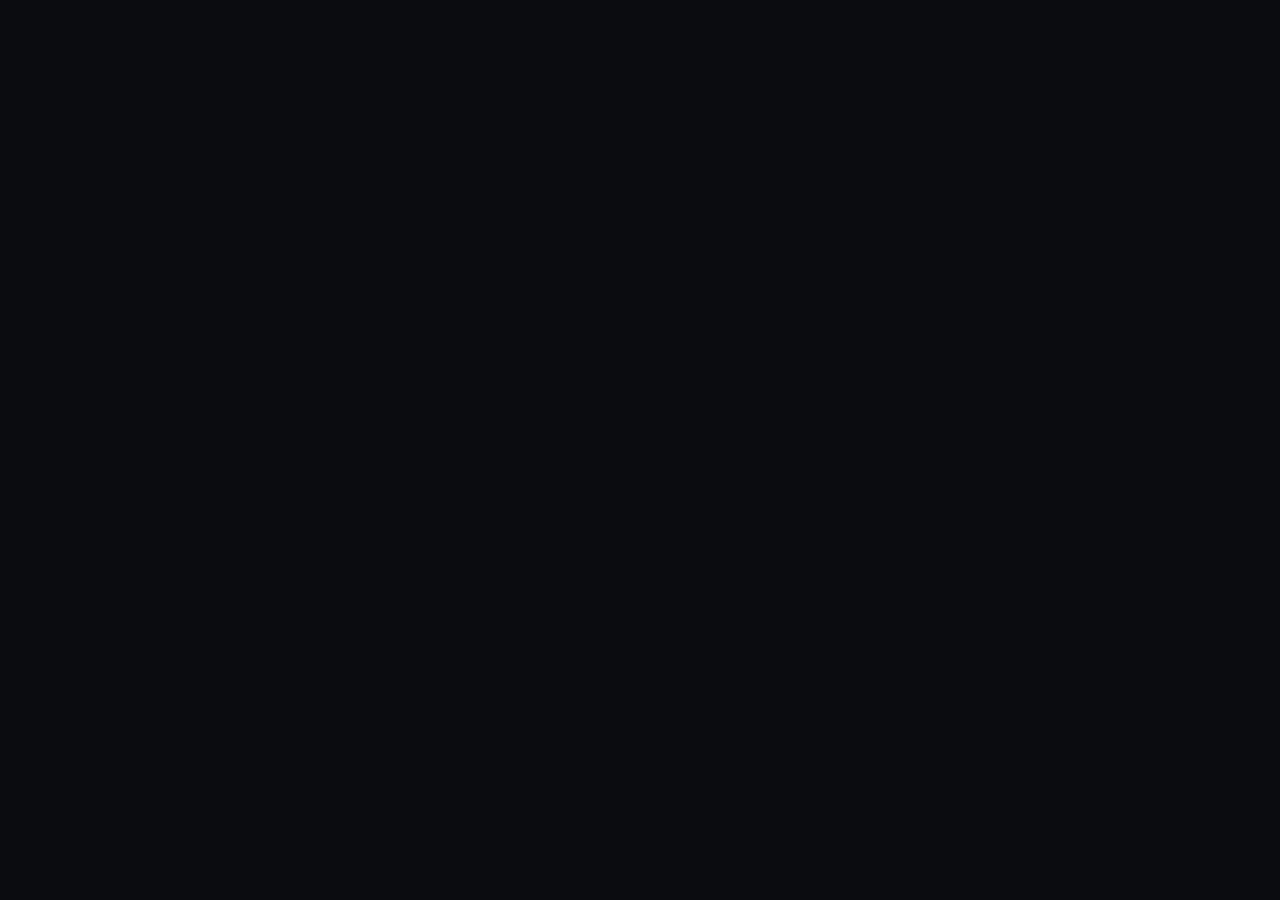
==== commit cb202b63: "Keep all local versions" ====
--- a/algebra.html
+++ b/algebra.html
@@ -1,4 +1,3 @@
-<<<<<<< HEAD
   <!DOCTYPE html>
   <html lang="en" class="dark">
   <head>
@@ -36,308 +35,4 @@
   <!-- Loads all shared HTML, CSS, and JS -->
   <script src="topicpage.js"></script>
   </head>
-  </html>
-=======
-<!DOCTYPE html>
-<html lang="en" class="dark">
-<head>
-<meta charset="UTF-8" /><meta name="viewport" content="width=device-width, initial-scale=1.0" />
-<title>Algebra — MINT</title>
-<link rel="icon" type="image/svg+xml" href="logo.svg" />
-<link rel="preconnect" href="https://fonts.googleapis.com" />
-<link rel="preconnect" href="https://fonts.gstatic.com" crossorigin />
-<link href="https://fonts.googleapis.com/css2?family=Playfair+Display:ital,wght@0,400;0,600;0,700;0,900;1,400;1,700&family=Crimson+Pro:ital,wght@0,300;0,400;0,600;1,300;1,400&family=JetBrains+Mono:wght@400;500;600&family=DM+Sans:wght@300;400;500;600&display=swap" rel="stylesheet" />
-<link rel="stylesheet" href="https://cdn.jsdelivr.net/npm/katex@0.16.9/dist/katex.min.css" />
-<link rel="stylesheet" href="mint-shared.css" />
-<script defer src="https://cdn.jsdelivr.net/npm/katex@0.16.9/dist/katex.min.js"></script>
-<script defer src="https://cdn.jsdelivr.net/npm/katex@0.16.9/dist/contrib/auto-render.min.js" onload="onKatexReady()"></script>
-<script src="https://cdn.jsdelivr.net/npm/@supabase/supabase-js@2"></script>
-
-<!-- ═══════════════════════════════════════
-     PAGE CONFIG — only thing you edit per topic
-════════════════════════════════════════ -->
-<script>
-const TOPIC_NAME = 'Algebra';
-const SUBS = ['Functional Equations', 'Inequality', 'Sequences', 'Polynomials', 'Others'];
-const SSC = {
-  'Functional Equations': {
-    structure: ['Reals', 'Positive Reals', 'Rationals/Integers', 'Natural Numbers', 'Wrapped', 'Injectivity/Surjectivity','Additive','Adding new variables'],
-    technique: ['Transformation'],
-  },
-  'Inequality': {
-    structure: ['2 Variable', '3 Variable', 'Geometric Inequalities'],
-    technique: ['Convex/Concavity', 'Tangent Line Trick', 'Smoothing', 'Homogenous', 'AM-GM', 'Cauchy Schwarz Inequality', 'Substitution'],
-  },
-  'Sequences': {
-    structure: ['Periodic', 'Bounded', 'Monotonic'],
-    technique: ['Recurrence Relations', 'Summation Methods'],
-  },
-  'Polynomials': {
-    structure: ['Coefficients', 'Degree', 'Integer Polynomials', 'Rational Polynomials', 'Real Polynomials', 'Roots', 'Factorisation'],
-    technique: ['Inequalities', 'Symmetry'],
-  },
-  'Others': {
-    structure: [],
-    technique: ['Calculus', 'Size', 'Bounding'],
-  }
-};
-</script>
-</head>
-<body>
-
-<!-- BACKGROUND TRIANGLES -->
-<div id="bg-triangles" aria-hidden="true">
-  <div class="tri tri-1"></div><div class="tri tri-2"></div>
-  <div class="tri tri-3"></div><div class="tri tri-4"></div><div class="tri tri-5"></div>
-</div>
-
-<header>
-  <div class="header-inner">
-    <a class="logo" href="index.html">
-      <svg class="logo-mark-svg" width="38" height="38" viewBox="0 0 500 500" xmlns="http://www.w3.org/2000/svg">
-        <defs>
-          <clipPath id="clipTriangle">
-            <polygon points="250,30 475,420 25,420"/>
-          </clipPath>
-        </defs>
-        <g clip-path="url(#clipTriangle)">
-          <polygon points="250,30 475,420 25,420" fill="#7ec7b4"/>
-          <polygon points="250,30 362,225 250,160 138,225" fill="#9fd8c8"/>
-          <polygon points="25,420 138,225 250,420" fill="#8ccbb9"/>
-          <polygon points="475,420 362,225 250,420" fill="#6fb3a3"/>
-          <polygon points="250,160 362,225 250,290 138,225" fill="#c9efe3"/>
-          <polygon points="138,225 250,290 250,420 138,355" fill="#8fd0b6"/>
-          <polygon points="362,225 250,290 250,420 362,355" fill="#76bca8"/>
-          <polygon points="25,420 138,355 250,420" fill="#5aa094"/>
-          <polygon points="475,420 362,355 250,420" fill="#4f9186"/>
-        </g>
-      </svg>
-      <div class="logo-text">
-        <span class="logo-name">MINT</span>
-        <span class="logo-tagline">Math Olympiad Intuition</span>
-      </div>
-    </a>
-    <div class="header-right">
-      <button class="theme-btn" id="themeBtn" title="Toggle theme">
-        <svg id="iconDark" width="16" height="16" viewBox="0 0 24 24" fill="none" stroke="currentColor" stroke-width="2"><path d="M21 12.79A9 9 0 1 1 11.21 3 7 7 0 0 0 21 12.79z"/></svg>
-        <svg id="iconLight" class="hidden" width="16" height="16" viewBox="0 0 24 24" fill="none" stroke="currentColor" stroke-width="2"><circle cx="12" cy="12" r="5"/><line x1="12" y1="1" x2="12" y2="3"/><line x1="12" y1="21" x2="12" y2="23"/><line x1="4.22" y1="4.22" x2="5.64" y2="5.64"/><line x1="18.36" y1="18.36" x2="19.78" y2="19.78"/><line x1="1" y1="12" x2="3" y2="12"/><line x1="21" y1="12" x2="23" y2="12"/><line x1="4.22" y1="19.78" x2="5.64" y2="18.36"/><line x1="18.36" y1="5.64" x2="19.78" y2="4.22"/></svg>
-      </button>
-      <div class="user-pill hidden" id="userPill"><span class="user-pill-dot"></span><span id="pillName"></span></div>
-      <button class="btn btn-ghost btn-sm" id="authBtn">Log in</button>
-      <div class="post-dropdown-wrap" id="postDropdownWrap">
-        <button class="btn-post-main" id="postDropdownBtn">
-          <svg width="13" height="13" viewBox="0 0 24 24" fill="none" stroke="currentColor" stroke-width="2.5"><line x1="12" y1="5" x2="12" y2="19"/><line x1="5" y1="12" x2="19" y2="12"/></svg>
-          Post
-          <span class="btn-post-chevron"><svg width="11" height="11" viewBox="0 0 24 24" fill="none" stroke="currentColor" stroke-width="2.5"><polyline points="6 9 12 15 18 9"/></svg></span>
-        </button>
-        <div class="post-dropdown-menu" id="postDropdownMenu">
-          <button class="post-menu-item" id="menuPostIntuition">
-            <span class="post-menu-icon intuition">💡</span>
-            <span><div class="post-menu-label">Post an Intuition</div><div class="post-menu-sub">Attach your insight to any topic</div></span>
-          </button>
-          <button class="post-menu-item" id="menuPostTakeaway">
-            <span class="post-menu-icon takeaway">📝</span>
-            <span><div class="post-menu-label">Post a Takeaway</div><div class="post-menu-sub">Share what you learned</div></span>
-          </button>
-          <button class="post-menu-item" id="menuPostSubtopic">
-            <span class="post-menu-icon subtopic">🗂</span>
-            <span><div class="post-menu-label">Post a Topic</div><div class="post-menu-sub">Investigate a new topic</div></span>
-          </button>
-        </div>
-      </div>
-    </div>
-  </div>
-</header>
-
-<!-- LIST VIEW -->
-<main id="listView">
-  <div class="breadcrumb"><a href="index.html">Home</a><span>›</span><span>Algebra</span></div>
-  <div class="topic-header">
-    <div class="topic-left">
-      <span class="topic-glyph">𝑥²</span>
-      <div><div class="topic-name">Algebra</div><div class="topic-desc"></div></div>
-    </div>
-  </div>
-  <div class="topic-layout">
-    <div class="sidebar"><div class="sidebar-title">Topics</div><div id="subtopicList"></div></div>
-    <div>
-      <div class="toolbar">
-        <div class="search-wrap">
-          <svg class="search-icon" width="15" height="15" viewBox="0 0 24 24" fill="none" stroke="currentColor" stroke-width="2"><circle cx="11" cy="11" r="8"/><line x1="21" y1="21" x2="16.65" y2="16.65"/></svg>
-          <input class="search-input" id="questionSearch" type="text" placeholder="Search topics, and tags" autocomplete="off" autocorrect="off" spellcheck="false" />
-          <button class="search-clear hidden" id="searchClear"><svg width="13" height="13" viewBox="0 0 24 24" fill="none" stroke="currentColor" stroke-width="2.5"><line x1="18" y1="6" x2="6" y2="18"/><line x1="6" y1="6" x2="18" y2="18"/></svg></button>
-        </div>
-        <div class="tabs-list">
-          <button class="tab-btn active" data-sort="relevance">Relevance</button>
-          <button class="tab-btn" data-sort="recent">Recent</button>
-          <button class="tab-btn" data-sort="top">Top</button>
-        </div>
-      </div>
-      <div class="results-meta"><div class="q-count" id="qCount"></div><div id="activeFilterPill"></div></div>
-      <div id="questionsList"><div class="loading-state"><div class="spinner"></div>Loading topics…</div></div>
-    </div>
-  </div>
-</main>
-
-<!-- DETAIL VIEW -->
-<main id="detailView" style="display:none">
-  <button class="back-btn" id="backBtn">
-    <svg width="16" height="16" viewBox="0 0 24 24" fill="none" stroke="currentColor" stroke-width="2"><line x1="19" y1="12" x2="5" y2="12"/><polyline points="12 19 5 12 12 5"/></svg>
-    Back to Topics
-  </button>
-  <div class="detail-card">
-    <div class="detail-card-inner">
-      <div class="vote-col" id="detailVoteCol"></div>
-      <div class="detail-content" id="detailContent"></div>
-    </div>
-  </div>
-  <div class="sort-bar">
-    <div class="tabs-list">
-      <button class="tab-btn active" data-dtab="intuitions">Intuitions (<span id="intCount">0</span>)</button>
-      <button class="tab-btn" data-dtab="takeaways">Takeaways (<span id="takCount">0</span>)</button>
-    </div>
-    <div class="sort-btns">
-      <button class="sort-btn active" data-dsort="relevance">Relevance</button>
-      <button class="sort-btn" data-dsort="top">Top</button>
-      <button class="sort-btn" data-dsort="recent">Recent</button>
-    </div>
-  </div>
-  <div id="dtab-intuitions" class="tab-content active"></div>
-  <div id="dtab-takeaways" class="tab-content"></div>
-  <div id="postForm"></div>
-</main>
-
-<!-- POST INTUITION MODAL -->
-<div class="modal-overlay" id="postIntModal">
-  <div class="modal" style="max-width:600px">
-    <div class="modal-title">💡 Post an Intuition</div>
-    <div class="modal-sub">Attach your intuition to one or more topics</div>
-    <div id="postIntError"></div>
-    <div class="form-group">
-      <label class="form-label">Attach to Topic(s)</label>
-      <div class="q-search-wrap" style="position:relative;margin-bottom:0">
-        <svg class="search-icon" width="14" height="14" viewBox="0 0 24 24" fill="none" stroke="currentColor" stroke-width="2"><circle cx="11" cy="11" r="8"/><line x1="21" y1="21" x2="16.65" y2="16.65"/></svg>
-        <input class="q-search-input" id="intQSearch" placeholder="Type to search topics…" autocomplete="off" />
-        <div class="q-picker-list" id="intQList" style="position:absolute;top:calc(100% + 4px);left:0;right:0;z-index:50;display:none;max-height:200px;overflow-y:auto"></div>
-      </div>
-      <div class="q-selected-chips" id="intQChips" style="margin-top:8px"></div>
-    </div>
-    <div class="form-group"><label class="form-label">Intuition Statement</label><input class="form-input" id="intStatement" placeholder="e.g. Primes become increasingly sparse" /></div>
-    <div class="form-group">
-      <div style="display:flex;justify-content:space-between;align-items:center;margin-bottom:6px">
-        <label class="form-label" style="margin:0">Explanation</label>
-        <span id="intWordCount" class="word-count">0 / 1500 words</span>
-      </div>
-      <div class="preview-toggle">
-        <button class="preview-tab active" id="intExpWriteTabModal">Write</button>
-        <button class="preview-tab" id="intExpPreviewTabModal">Preview</button>
-      </div>
-      <div class="preview-pane active" id="intExpWritePaneModal">
-        <textarea class="form-textarea" id="intExplanation" style="min-height:120px" placeholder="Explain your intuition… ($LaTeX$ and ||spoiler|| supported)"></textarea>
-      </div>
-      <div class="preview-pane" id="intExpPreviewPaneModal">
-        <div class="preview-rendered kr" id="intExpPreviewContentModal" style="min-height:120px"></div>
-      </div>
-    </div>
-    <div class="form-group"><label class="form-label">Links (optional, max 3)</label><div class="link-input-row"><input class="form-input" id="intLinkInput" placeholder="https://…" style="flex:1" /><button class="btn btn-ghost btn-sm" id="intAddLink">Add</button></div><div class="link-list" id="intLinkList"></div></div>
-    <div class="form-group"><label class="form-label">Add Image (optional)</label>
-      <input type="file" id="intImage" accept="image/*" style="color:var(--text2);font-size:13px" />
-      <div class="img-preview-box" id="intImagePreviewBox" style="display:none"><img id="intImagePreview" src="" alt="Preview" /><button class="img-preview-remove" id="intImageRemove"><svg width="10" height="10" viewBox="0 0 24 24" fill="none" stroke="currentColor" stroke-width="2.5"><line x1="18" y1="6" x2="6" y2="18"/><line x1="6" y1="6" x2="18" y2="18"/></svg></button></div>
-    </div>
-    <hr class="form-divider"/>
-    <div class="form-group"><label class="form-label">Problems (optional)</label><input class="form-input" id="intExampleLink" placeholder="https://…" /></div>
-    <div class="form-group"><label class="form-label">Additional Context (optional)</label><textarea class="form-textarea" id="intExampleExp" style="min-height:70px"></textarea></div>
-    <div class="modal-footer"><button class="btn btn-ghost" id="postIntCancelBtn">Cancel</button><button class="btn btn-primary" id="postIntSubmitBtn">Post Intuition</button></div>
-  </div>
-</div>
-
-<!-- POST TAKEAWAY MODAL -->
-<div class="modal-overlay" id="postTakModal">
-  <div class="modal" style="max-width:600px">
-    <div class="modal-title">📝 Post a Takeaway</div>
-    <div class="modal-sub">Share what you learned across one or more topics</div>
-    <div id="postTakError"></div>
-    <div class="form-group">
-      <label class="form-label">Attach to Topic(s)</label>
-      <div class="q-search-wrap" style="position:relative;margin-bottom:0">
-        <svg class="search-icon" width="14" height="14" viewBox="0 0 24 24" fill="none" stroke="currentColor" stroke-width="2"><circle cx="11" cy="11" r="8"/><line x1="21" y1="21" x2="16.65" y2="16.65"/></svg>
-        <input class="q-search-input" id="takQSearch" placeholder="Type to search topics…" autocomplete="off" />
-        <div class="q-picker-list" id="takQList" style="position:absolute;top:calc(100% + 4px);left:0;right:0;z-index:50;display:none;max-height:200px;overflow-y:auto"></div>
-      </div>
-      <div class="q-selected-chips" id="takQChips" style="margin-top:8px"></div>
-    </div>
-    <div class="form-group"><label class="form-label">Your Takeaway</label>
-      <div class="preview-toggle"><button class="preview-tab active" id="takExpWriteTabModal">Write</button><button class="preview-tab" id="takExpPreviewTabModal">Preview</button></div>
-      <div class="preview-pane active" id="takExpWritePaneModal"><textarea class="form-textarea" id="takContent" style="min-height:130px" placeholder="Share your insights… ($LaTeX$ and ||spoiler|| supported)"></textarea></div>
-      <div class="preview-pane" id="takExpPreviewPaneModal"><div class="preview-rendered kr" id="takExpPreviewContentModal" style="min-height:130px"></div></div>
-    </div>
-    <div class="form-group"><label class="form-label">Add Image (optional)</label>
-      <input type="file" id="takImage" accept="image/*" style="color:var(--text2);font-size:13px" />
-      <div class="img-preview-box" id="takImagePreviewBox" style="display:none"><img id="takImagePreview" src="" alt="Preview" /><button class="img-preview-remove" id="takImageRemove"><svg width="10" height="10" viewBox="0 0 24 24" fill="none" stroke="currentColor" stroke-width="2.5"><line x1="18" y1="6" x2="6" y2="18"/><line x1="6" y1="6" x2="18" y2="18"/></svg></button></div>
-    </div>
-    <div class="form-group"><label class="form-label">Links (optional)</label><div class="link-input-row"><input class="form-input" id="takLinkInput" placeholder="https://…" style="flex:1" /><button class="btn btn-ghost btn-sm" id="takAddLink">Add</button></div><div class="link-list" id="takLinkList"></div></div>
-    <div class="modal-footer"><button class="btn btn-ghost" id="postTakCancelBtn">Cancel</button><button class="btn btn-primary" id="postTakSubmitBtn">Post Takeaway</button></div>
-  </div>
-</div>
-
-<!-- POST TOPIC MODAL -->
-<div class="modal-overlay" id="postSubModal">
-  <div class="modal" style="max-width:600px">
-    <div class="modal-title">🗂 Investigate a new Topic</div>
-    <div class="modal-sub">Add a new topic that others can post intuitions and takeaways under</div>
-    <div id="postSubError"></div>
-    <div class="form-group">
-      <label class="form-label">Topics <span style="font-weight:400;text-transform:none;letter-spacing:0;color:var(--text3)">(select one or more)</span></label>
-      <div class="topic-picker-grid" id="topicPickerGrid"></div>
-      <div id="subTopicChips" style="display:flex;flex-wrap:wrap;gap:6px;margin-top:4px"></div>
-    </div>
-    <div id="newQSscWrap" style="display:none">
-      <div class="form-group">
-        <label class="form-label">Tags <span style="font-weight:400;text-transform:none;letter-spacing:0;color:var(--text3)">(optional)</span></label>
-        <div class="ssc-accordion" id="sscAccordion"></div>
-        <div id="newQSelectedTags" style="display:flex;flex-wrap:wrap;gap:5px;margin-top:8px"></div>
-      </div>
-    </div>
-    <div class="form-group"><label class="form-label">Topic Title</label>
-      <div class="preview-toggle"><button class="preview-tab active" id="qTitleWriteTab">Write</button><button class="preview-tab" id="qTitlePreviewTab">Preview</button></div>
-      <div class="preview-pane active" id="qTitleWritePane"><input class="form-input" id="newQTitle" placeholder="e.g. Find all $f: \mathbb{R} \to \mathbb{R}$ such that…" /></div>
-      <div class="preview-pane" id="qTitlePreviewPane"><div class="preview-rendered kr" id="qTitlePreviewContent" style="min-height:44px"></div></div>
-    </div>
-    <div class="form-group"><label class="form-label">About <span style="font-weight:400;text-transform:none;letter-spacing:0;color:var(--text3)">(brief description)</span></label>
-      <div class="preview-toggle"><button class="preview-tab active" id="qAboutWriteTab">Write</button><button class="preview-tab" id="qAboutPreviewTab">Preview</button></div>
-      <div class="preview-pane active" id="qAboutWritePane"><textarea class="form-textarea" id="newQAbout" style="min-height:70px" placeholder="What is this topic about?"></textarea></div>
-      <div class="preview-pane" id="qAboutPreviewPane"><div class="preview-rendered kr" id="qAboutPreviewContent"></div></div>
-    </div>
-    <div class="modal-footer"><button class="btn btn-ghost" id="postSubCancelBtn">Cancel</button><button class="btn btn-primary" id="postSubSubmitBtn">Post Topic</button></div>
-  </div>
-</div>
-
-<!-- AUTH MODAL -->
-<div class="modal-overlay" id="authOverlay">
-  <div class="modal" style="max-width:420px">
-    <div class="modal-title">Welcome to MINT</div>
-    <div class="modal-sub">Sign in to post topics, share intuitions, and vote</div>
-    <button class="btn-google-modal" id="googleSignInBtn">
-      <svg width="18" height="18" viewBox="0 0 24 24"><path d="M22.56 12.25c0-.78-.07-1.53-.2-2.25H12v4.26h5.92c-.26 1.37-1.04 2.53-2.21 3.31v2.77h3.57c2.08-1.92 3.28-4.74 3.28-8.09z" fill="#4285F4"/><path d="M12 23c2.97 0 5.46-.98 7.28-2.66l-3.57-2.77c-.98.66-2.23 1.06-3.71 1.06-2.86 0-5.29-1.93-6.16-4.53H2.18v2.84C3.99 20.53 7.7 23 12 23z" fill="#34A853"/><path d="M5.84 14.09c-.22-.66-.35-1.36-.35-2.09s.13-1.43.35-2.09V7.07H2.18C1.43 8.55 1 10.22 1 12s.43 3.45 1.18 4.93l2.85-2.22.81-.62z" fill="#FBBC05"/><path d="M12 5.38c1.62 0 3.06.56 4.21 1.64l3.15-3.15C17.45 2.09 14.97 1 12 1 7.7 1 3.99 3.47 2.18 7.07l3.66 2.84c.87-2.6 3.3-4.53 6.16-4.53z" fill="#EA4335"/></svg>
-      Continue with Google
-    </button>
-    <div class="divider">or continue with email</div>
-    <div class="auth-tabs"><button class="auth-tab active" id="loginTab">Log in</button><button class="auth-tab" id="signupTab">Sign up</button></div>
-    <div class="auth-msg err" id="authErr"></div>
-    <div class="auth-msg ok" id="authOk"></div>
-    <div class="form-group"><label class="form-label">Email</label><input class="form-input" id="authEmail" type="email" placeholder="you@example.com" autocomplete="email" /></div>
-    <div class="form-group"><label class="form-label">Password</label><input class="form-input" id="authPass" type="password" placeholder="••••••••" autocomplete="current-password" /></div>
-    <div class="modal-footer"><button class="btn btn-ghost" id="authCancelBtn">Cancel</button><button class="btn btn-primary" id="authSubmitBtn">Log in</button></div>
-  </div>
-</div>
-
-<script src="mint-shared.js"></script>
-
-<footer>
-  <p>Report issues, make suggestions, or join the team by contacting
-    <a href="mailto:mint.forum.contact@gmail.com">mint.forum.contact@gmail.com</a>
-  </p>
-</footer>
-</body>
-</html>
->>>>>>> ab71e1d26f06241a93a592bc1d7e55ab67bf4f05
+  </html>
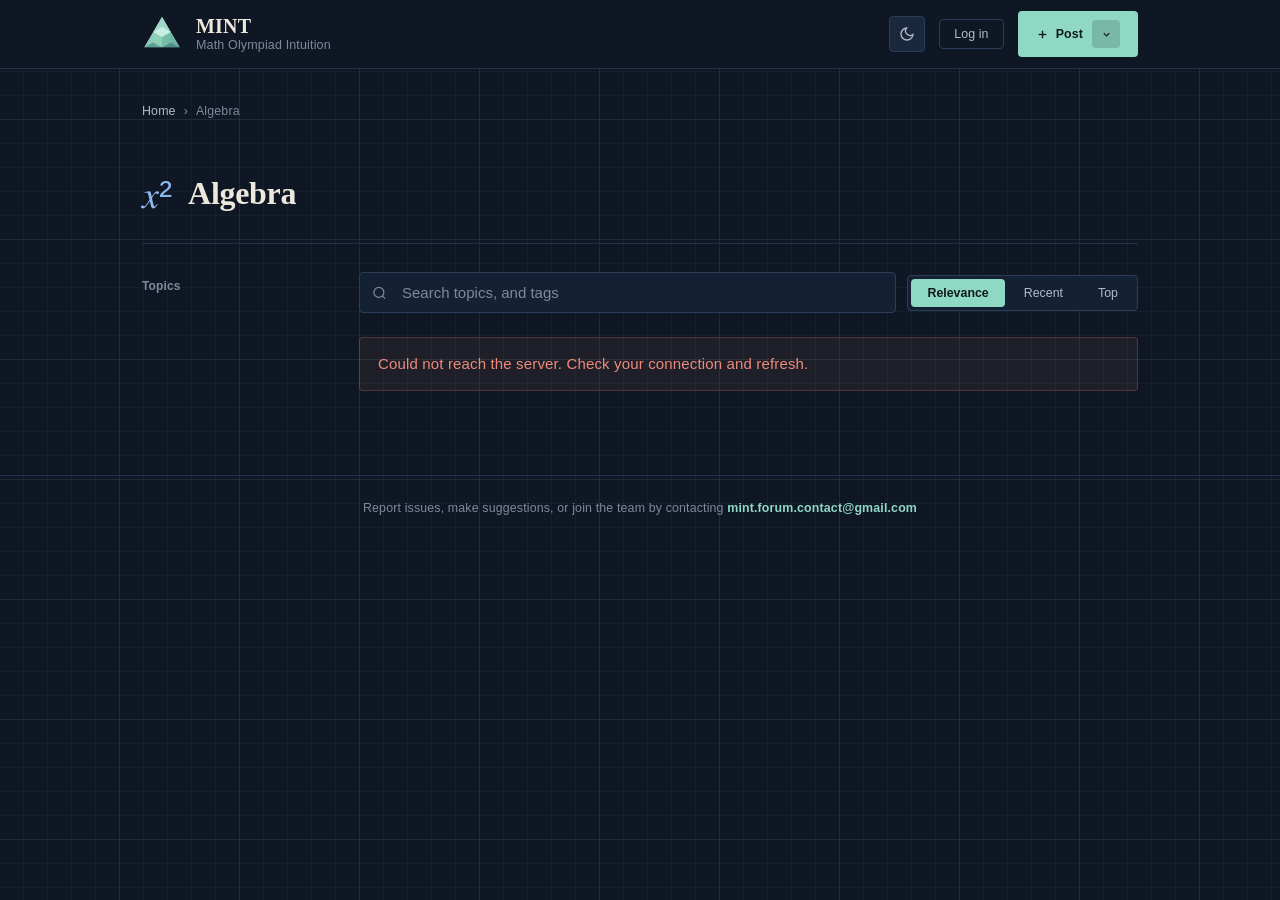
==== commit 5fd2c1c5: "Overhaul website design and add skeletons, fix login" ====
--- a/algebra.html
+++ b/algebra.html
@@ -1,8 +1,26 @@
   <!DOCTYPE html>
   <html lang="en" class="dark">
   <head>
-  <meta charset="UTF-8" /><meta name="viewport" content="width=device-width, initial-scale=1.0" />
+  <meta charset="UTF-8" />
+<meta http-equiv="Content-Security-Policy" content="default-src 'self'; script-src 'self' 'unsafe-inline' https://cdn.jsdelivr.net; style-src 'self' 'unsafe-inline' https://fonts.googleapis.com https://cdn.jsdelivr.net; font-src 'self' data: https://fonts.gstatic.com https://cdn.jsdelivr.net; img-src 'self' data: blob: https://sgp.cloud.appwrite.io; connect-src 'self' https://sgp.cloud.appwrite.io wss://sgp.cloud.appwrite.io; object-src 'none'; base-uri 'self'; form-action 'self'" />
+<meta name="referrer" content="strict-origin-when-cross-origin" />
+<meta name="viewport" content="width=device-width, initial-scale=1.0" />
   <title>Algebra — MINT</title>
+<!-- Link previews (WhatsApp, Discord, etc.) -->
+<meta name="description" content="Intuitions and takeaways for Olympiad algebra: functional equations, inequalities, polynomials and more." />
+<meta property="og:type" content="website" />
+<meta property="og:site_name" content="MINT" />
+<meta property="og:title" content="Algebra — MINT" />
+<meta property="og:description" content="Intuitions and takeaways for Olympiad algebra: functional equations, inequalities, polynomials and more." />
+<meta property="og:url" content="https://math-intuitions.org/algebra.html" />
+<meta property="og:image" content="https://math-intuitions.org/og-image.png" />
+<meta property="og:image:width" content="1200" />
+<meta property="og:image:height" content="630" />
+<meta name="twitter:card" content="summary_large_image" />
+<!-- Pick the theme and paint the background before anything loads (no white flash) -->
+<script>try{document.documentElement.className=localStorage.getItem('theme')==='light'?'light':'dark'}catch(e){}</script>
+<style>html{background:#0f1724;color-scheme:dark}html.light{background:#f5f1e6;color-scheme:light}</style>
+<link rel="stylesheet" href="mint-shared.css" />
 
   <script>
   window.TOPIC_NAME  = 'Algebra';
--- a/mint-shared.css
+++ b/mint-shared.css
@@ -0,0 +1,907 @@
+/* ═══════════════════════════════════════════
+   MINT — Shared Stylesheet
+   Import this in every topic page:
+   <link rel="stylesheet" href="mint-shared.css" />
+   ═══════════════════════════════════════════ */
+
+:root {
+  --bg: #0f1724;
+  --bg2: #142033;
+  --bg3: #1a283e;
+  --bg4: #213049;
+  --border: #22314a;
+  --border2: #2c3d5a;
+  --border3: #3c5072;
+  --text: #ede8dc;
+  --text2: #b4bac6;
+  --text3: #7f899c;
+  --primary: #8fd9c4;
+  --primary2: #6cc0aa;
+  --green: #8fd9c4;
+  --red: #ef8a7a;
+  --gold: #e8b45a;
+  --blue: #8fb8ef;
+  --purple: #c0a4ea;
+  --teal: #7fd0d0;
+  --orange: #f0a070;
+  --card-bg: #142033;
+  --card-hover: #172539;
+  --grid: rgba(143,217,196,.045);
+  --grid-major: rgba(143,217,196,.065);
+  --shadow: none;
+  --shadow-lg: 0 6px 24px rgba(0,0,0,.45);
+  --radius: 6px;
+  --radius-sm: 4px;
+
+  --font-disp:   'Playfair Display', Georgia, serif;
+  --font-header:'Roboto Slab', Georgia, serif;
+  --font-body:   'DM Sans', sans-serif;
+  --font-serif:  'Crimson Pro', Georgia, serif;
+  --font-mono:   'DM Sans', sans-serif;
+
+  --text-xs:    12px;
+  --text-sm:    12.4px;
+  --text-base:  15px;
+  --text-about: 12.5px;
+  --text-md:    17px;
+  --text-lg:    17.5px;
+  --text-xl:    20px;
+  --text-2xl:   26px;
+  --text-3xl:   32px;
+}
+
+html.light {
+  --bg: #f5f1e6;
+  --bg2: #fffdf8;
+  --bg3: #efe9da;
+  --bg4: #e6dfcd;
+  --border: #ddd5c2;
+  --border2: #cfc6b0;
+  --border3: #b5ab93;
+  --text: #1f2328;
+  --text2: #4a4f57;
+  --text3: #80796b;
+  --primary: #2a7a68;
+  --primary2: #1f5e50;
+  --green: #2a7a68;
+  --red: #b8402f;
+  --gold: #b07a1e;
+  --blue: #2c5da8;
+  --purple: #6a46a8;
+  --teal: #1f7a78;
+  --orange: #b85c22;
+  --card-bg: #fffdf8;
+  --card-hover: #fbf8f0;
+  --grid: rgba(42,122,104,.05);
+  --grid-major: rgba(42,122,104,.09);
+  --shadow: none;
+  --shadow-lg: 0 6px 20px rgba(60,50,30,.12);
+}
+
+*, *::before, *::after { box-sizing: border-box; margin: 0; padding: 0; }
+html { background: var(--bg); }
+
+body {
+  font-family: var(--font-body);
+  background-color: var(--bg);
+  background-image:
+    linear-gradient(var(--grid-major) 1px, transparent 1px),
+    linear-gradient(90deg, var(--grid-major) 1px, transparent 1px),
+    linear-gradient(var(--grid) 1px, transparent 1px),
+    linear-gradient(90deg, var(--grid) 1px, transparent 1px);
+  background-size: 120px 120px, 120px 120px, 24px 24px, 24px 24px;
+  background-position: -1px -1px;
+  color: var(--text);
+  min-height: 100vh;
+  font-size: var(--text-base);
+  line-height: 1.7;
+  font-weight: 400;
+  letter-spacing: 0.01em;
+  font-variant-numeric: tabular-nums;
+  overflow-x: hidden;
+  transition: background .25s, color .25s;
+}
+
+/* Page changes crossfade in browsers that support it; others just switch instantly */
+@view-transition { navigation: auto; }
+.hidden { display: none !important; }
+
+/* ── CORNERS ── */
+.sidebar, .question-card, .detail-card, .i-card, .form-card, .modal,
+.post-dropdown-menu, .toast, .topic-card, .q-card, .q-picker-list,
+.ssc-accordion-item { border-radius: var(--radius); }
+.btn, .btn-post-main, .theme-btn, .search-input, .q-search-input,
+.form-input, .form-textarea, .form-select, .comment-input, .comment-item,
+.i-example, .err-box, .login-notice, .auth-msg, .auth-tabs, .auth-tab,
+.tabs-list, .tab-btn, .sort-btn, .subtopic-btn, .ssc-btn, .preview-toggle,
+.preview-tab, .preview-rendered, .sub-preview, .link-item, .btn-google,
+.btn-google-modal, .vote-btn, .comment-btn, .btn-report, .btn-edit,
+.search-clear, .img-preview-box img, .user-pill, .btn-post-chevron,
+.remove-link-btn { border-radius: var(--radius-sm); }
+.tag-primary, .tag-secondary, .qtag, .t-tag, .sub-preview-tag,
+.topic-pill-option, .q-chip, .active-filter-pill, .hl, .spoiler { border-radius: 3px; }
+.user-pill-dot, .ssc-type-dot { border-radius: 50%; }
+
+/* ── KEYBOARD FOCUS (only shows for keyboard users, not mouse clicks) ── */
+:focus-visible { outline: 2px solid var(--primary); outline-offset: 2px; }
+.form-input:focus-visible, .form-textarea:focus-visible, .search-input:focus-visible,
+.comment-input:focus-visible, .q-search-input:focus-visible { outline: none; }
+
+/* ── HEADER ── */
+header {
+  position: sticky; top: 0; z-index: 100;
+  background: var(--bg);
+  border-bottom: 1px solid var(--border);
+}
+.header-inner {
+  max-width: 1060px; margin: 0 auto; padding: 0 32px;
+  height: 68px; display: flex; align-items: center;
+  justify-content: space-between; gap: 16px;
+}
+
+/* ── LOGO — matches index.html exactly ── */
+.logo { display: flex; align-items: center; gap: 14px; text-decoration: none; flex-shrink: 0; }
+.logo-mark-svg { width: 40px; height: 40px; flex-shrink: 0; }
+.logo-text { display: flex; flex-direction: column; line-height: 1.15; }
+.logo-name {
+  font-family: var(--font-header);
+  font-size: var(--text-xl);
+  font-weight: 900;
+  color: var(--text);
+  letter-spacing: .01em;
+}
+.logo-tagline{font-size:12.5px;color:var(--text3);font-weight:400}
+
+
+.header-right { display: flex; align-items: center; gap: 14px; }
+.theme-btn {
+  width: 36px; height: 36px;
+  border: 1px solid var(--border2); background: var(--bg3);
+  color: var(--text2); display: flex; align-items: center;
+  justify-content: center; cursor: pointer; transition: all .15s; flex-shrink: 0;
+}
+.theme-btn:hover { border-color: var(--border3); color: var(--text); background: var(--bg4); }
+.user-pill {
+  display: flex; align-items: center; gap: 8px;
+  padding: 6px 14px 6px 8px;
+  background: var(--bg3); border: 1px solid var(--border2);
+  font-size: var(--text-sm);
+  color: var(--text2); font-weight: 500;
+}
+.user-pill-dot { width: 7px; height: 7px; background: var(--green); flex-shrink: 0; }
+
+/* ── POST DROPDOWN ── */
+.post-dropdown-wrap { position: relative; flex-shrink: 0; }
+.btn-post-main {
+  display: inline-flex; align-items: center; gap: 7px;
+  padding: 9px 18px; border: none;
+  font-family: var(--font-body); font-size: var(--text-sm);
+  font-weight: 700; cursor: pointer;
+  background: var(--primary); color: #101a17;
+  transition: filter .15s; white-space: nowrap; letter-spacing: .01em;
+}
+html.light .btn-post-main { color: #fff; }
+.btn-post-main:hover { filter: brightness(1.08); }
+.btn-post-chevron {
+  display: inline-flex; align-items: center; justify-content: center;
+  width: 28px; height: 28px;
+  background: rgba(0,0,0,.15); margin-left: 2px; transition: background .15s;
+}
+.btn-post-main:hover .btn-post-chevron { background: rgba(0,0,0,.25); }
+.post-dropdown-menu {
+  position: absolute; top: calc(100% + 8px); right: 0;
+  min-width: 240px; background: var(--bg2);
+  border: 1px solid var(--border2);
+  box-shadow: var(--shadow-lg); overflow: hidden; z-index: 200;
+  opacity: 0; transform: translateY(-6px) scale(.97);
+  pointer-events: none; transition: opacity .18s ease, transform .18s ease;
+}
+.post-dropdown-menu.open { opacity: 1; transform: none; pointer-events: auto; }
+.post-menu-item {
+  display: flex; align-items: center; gap: 12px; width: 100%;
+  padding: 14px 18px; border: none; background: transparent;
+  color: var(--text); font-family: var(--font-body);
+  font-size: var(--text-sm); cursor: pointer;
+  transition: background .12s; text-align: left;
+}
+.post-menu-item:hover { background: var(--bg3); }
+.post-menu-item + .post-menu-item { border-top: 1px solid var(--border); }
+.post-menu-label { font-weight: 700; font-size: var(--text-sm); line-height: 1.2; }
+.post-menu-sub   { font-size: var(--text-xs); color: var(--text3); margin-top: 2px; font-weight: 400; }
+
+/* ── BUTTONS ── */
+.btn {
+  display: inline-flex; align-items: center; gap: 7px;
+  padding: 9px 20px; border: none;
+  font-family: var(--font-body); font-size: var(--text-sm);
+  font-weight: 500; cursor: pointer; transition: all .15s;
+  white-space: nowrap; text-decoration: none;
+  letter-spacing: .01em;
+}
+.btn-primary {
+  background: var(--primary); color: #101a17;
+  font-weight: 700;
+}
+.btn-primary:hover { filter: brightness(1.08); }
+html.light .btn-primary { color: #fff; }
+.btn-ghost { background: transparent; color: var(--text2); border: 1px solid var(--border2); }
+.btn-ghost:hover { background: var(--bg3); color: var(--text); border-color: var(--border3); }
+.btn-sm { padding: 7px 14px; font-size: var(--text-sm); }
+.btn:disabled { opacity: .4; cursor: not-allowed; transform: none !important; filter: none !important; }
+.btn-link {
+  background: none; border: none; color: var(--primary);
+  font-size: var(--text-sm); padding: 2px 0;
+  cursor: pointer; font-family: var(--font-body); font-weight: 500;
+}
+.btn-link:hover { text-decoration: underline; }
+
+/* ── LAYOUT ── */
+main { max-width: 1060px; margin: 0 auto; padding: 32px 32px 70px; position: relative; z-index: 1; }
+
+/* ── BREADCRUMB ── */
+.breadcrumb {
+  display: flex; align-items: center; gap: 8px;
+  font-size: var(--text-sm); color: var(--text3);
+  margin-bottom: 22px; font-weight: 500;
+}
+.breadcrumb a { color: var(--text2); text-decoration: none; }
+.breadcrumb a:hover { color: var(--primary); }
+
+/* ── TOPIC HEADER ── */
+.topic-header {
+  padding: 22px 0 20px; border-bottom: 1px solid var(--border);
+  margin-bottom: 28px; display: flex; align-items: center;
+  justify-content: space-between; flex-wrap: wrap; gap: 14px;
+}
+.topic-left  { display: flex; align-items: center; gap: 16px; }
+.topic-glyph { font-size: 2.4rem; line-height: 1; color: var(--blue); }
+.topic-name  { font-family: var(--font-disp); font-size: var(--text-3xl); font-weight: 900; letter-spacing: -.01em; }
+.topic-desc  { font-size: var(--text-base); color: var(--text2); margin-top: 3px; font-family: var(--font-serif); line-height: 1.5; }
+
+/* ── LAYOUT GRID ── */
+.topic-layout { display: grid; grid-template-columns: 195px 1fr; gap: 22px; align-items: start; }
+
+/* ── SIDEBAR ── */
+.sidebar {
+  padding: 4px 0;
+  position: sticky; top: 80px; overflow: hidden;
+}
+.sidebar-title {
+  font-size: var(--text-xs); font-weight: 700;
+    color: var(--text3); margin-bottom: 12px;
+}
+.subtopic-btn {
+  display: flex; align-items: center; justify-content: space-between;
+  width: 100%; text-align: left; padding: 9px 11px;
+  border: none; background: transparent;
+  color: var(--text2); font-family: var(--font-body);
+  font-size: var(--text-sm); font-weight: 500;
+  cursor: pointer; transition: all .15s; margin-bottom: 2px;
+}
+.subtopic-btn:hover { background: var(--bg3); color: var(--text); }
+.subtopic-btn.active { background: var(--primary); color: #101a17; font-weight: 700; }
+html.light .subtopic-btn.active { color: #fff; }
+.subtopic-chevron { transition: transform .2s; opacity: .5; flex-shrink: 0; }
+.subtopic-btn.open .subtopic-chevron { transform: rotate(90deg); }
+.subtopic-btn.active .subtopic-chevron { opacity: .7; }
+.ssc-panel { overflow: hidden; max-height: 0; transition: max-height .28s cubic-bezier(.4,0,.2,1); margin-bottom: 2px; }
+.ssc-panel.open { max-height: 600px; }
+.ssc-group-label {
+  display: flex; align-items: center; gap: 7px;
+  padding: 7px 11px 4px;
+  font-size: var(--text-xs); font-weight: 700;
+    color: var(--text3); margin-top: 4px;
+}
+.ssc-type-dot { width: 6px; height: 6px; flex-shrink: 0; }
+.ssc-type-dot.structure { background: var(--blue); }
+.ssc-type-dot.technique { background: var(--gold); }
+.ssc-btn {
+  display: block; width: 100%; text-align: left;
+  padding: 6px 11px 6px 24px; border: none;
+  background: transparent; color: var(--text3);
+  font-family: var(--font-body); font-size: var(--text-sm);
+  cursor: pointer; transition: all .15s; margin-bottom: 1px; line-height: 1.4;
+}
+.ssc-btn:hover { background: var(--bg3); color: var(--text); }
+.ssc-btn.active { background: rgba(143,217,196,.12); color: var(--primary); font-weight: 600; }
+html.light .ssc-btn.active { background: rgba(42,122,104,.08); color: var(--primary); }
+.ssc-btn.active-technique { background: rgba(217,180,95,.1); color: var(--gold); }
+html.light .ssc-btn.active-technique { background: rgba(176,120,32,.08); color: var(--gold); }
+
+/* ── TOOLBAR ── */
+.toolbar { display: flex; gap: 11px; align-items: center; flex-wrap: wrap; margin-bottom: 12px; }
+
+/* ── SEARCH ── */
+.search-wrap { position: relative; flex: 1; min-width: 200px; }
+.search-icon { position: absolute; left: 13px; top: 50%; transform: translateY(-50%); color: var(--text3); pointer-events: none; }
+.search-input {
+  width: 100%; padding: 11px 38px 11px 42px;
+  background: var(--bg2); border: 1px solid var(--border2);
+  color: var(--text);
+  font-family: var(--font-body); font-size: var(--text-base);
+  font-weight: 400; outline: none; transition: all .2s;
+  box-shadow: var(--shadow);
+}
+.search-input:focus { border-color: var(--primary); box-shadow: 0 0 0 3px rgba(143,217,196,.1); }
+html.light .search-input:focus { box-shadow: 0 0 0 3px rgba(42,122,104,.1); }
+.search-input::placeholder { color: var(--text3); }
+.search-clear {
+  position: absolute; right: 11px; top: 50%; transform: translateY(-50%);
+  background: none; border: none; color: var(--text3);
+  cursor: pointer; padding: 3px; display: flex;
+}
+.search-clear:hover { color: var(--text); }
+
+/* ── SORT TABS ── */
+.tabs-list {
+  display: flex; gap: 3px; background: var(--bg2);
+  border: 1px solid var(--border2);
+  padding: 3px; flex-shrink: 0;
+}
+.tab-btn {
+  padding: 7px 16px; border: none;
+  font-family: var(--font-body); font-size: var(--text-sm);
+  font-weight: 500; cursor: pointer; background: transparent;
+  color: var(--text2); transition: all .15s;
+}
+.tab-btn.active { background: var(--primary); color: #101a17; font-weight: 700; }
+html.light .tab-btn.active { color: #fff; }
+.tab-btn:not(.active):hover { background: var(--bg3); color: var(--text); }
+
+/* ── RESULTS META ── */
+.results-meta {
+  display: flex; align-items: center; justify-content: space-between;
+  margin-bottom: 12px; flex-wrap: wrap; gap: 8px;
+}
+.q-count { font-size: var(--text-sm); color: var(--text3); font-family: var(--font-mono); font-weight: 500; }
+.active-filter-pill {
+  display: inline-flex; align-items: center; gap: 6px;
+  padding: 3px 12px; font-size: var(--text-sm);
+  background: rgba(143,217,196,.1); border: 1px solid rgba(143,217,196,.25);
+  color: var(--primary); font-weight: 700; cursor: pointer;
+}
+.active-filter-pill:hover {
+  background: rgba(224,122,110,.1); border-color: rgba(224,122,110,.25); color: var(--red);
+}
+html.light .active-filter-pill { background: rgba(42,122,104,.08); border-color: rgba(42,122,104,.2); }
+
+/* ── QUESTION CARDS ── */
+/* Questions sit in one list with dividers, not separate boxes */
+#questionsList:has(.question-card) {
+  background: var(--card-bg); border: 1px solid var(--border);
+  border-radius: var(--radius); overflow: hidden;
+}
+.question-card {
+  border-radius: 0;
+  cursor: pointer; transition: background .15s;
+  display: flex; overflow: hidden;
+}
+.question-card + .question-card { border-top: 1px solid var(--border); }
+.question-card:hover { background: var(--card-hover); }
+.vote-col {
+  display: flex; flex-direction: column; align-items: center;
+  gap: 5px; padding: 16px 6px 16px 16px; min-width: 56px;
+  flex-shrink: 0;
+}
+.vote-btn {
+  background: none; border: none; cursor: pointer;
+  color: var(--text3); padding: 5px;
+  transition: all .15s; display: flex; align-items: center; line-height: 1;
+}
+.vote-btn:hover { color: var(--primary); background: var(--bg3); }
+.vote-btn.voted-up   { color: var(--green); }
+.vote-btn.voted-down { color: var(--red); }
+.vote-score {
+  font-weight: 700; font-size: var(--text-md);
+  color: var(--text2); line-height: 1;
+  font-family: var(--font-mono);
+}
+.vote-score.positive { color: var(--green); }
+.vote-score.negative { color: var(--red); }
+.bulb-count {
+  display: flex; align-items: center; gap: 4px;
+  font-size: var(--text-xs); color: var(--text3);
+  margin-top: 7px; font-family: var(--font-mono); font-weight: 500;
+}
+.card-content { flex: 1; padding: 16px 20px 16px 10px; min-width: 0; }
+.card-title {
+  font-family: var(--font-disp); font-size: var(--text-lg);
+  font-weight: 700; color: var(--text);
+  margin-bottom: 6px; line-height: 1.4;
+}
+.card-about { font-size: var(--text-about); color: var(--text2); margin-bottom: 10px; font-family: var(--font-body); line-height: 1.6; }
+.card-about .lbl {
+  font-weight: 700; color: var(--text3);
+  font-size: var(--text-about);   font-family: var(--font-body);
+}
+.tags { display: flex; flex-wrap: wrap; gap: 6px; }
+.tag-primary {
+  padding: 3px 11px;
+  font-size: var(--text-about); font-weight: 700;
+  background: rgba(143,217,196,.1); color: var(--green);
+  border: 1px solid rgba(143,217,196,.2);
+}
+html.light .tag-primary { background: rgba(42,122,104,.08); border-color: rgba(42,122,104,.2); }
+.tag-secondary {
+  padding: 3px 11px;
+  font-size: var(--text-about); font-weight: 500;
+  background: var(--bg3); color: var(--text3); border: 1px solid var(--border);
+}
+.card-meta { font-size: var(--text-xs); color: var(--text3); margin-top: 9px; font-family: var(--font-mono); font-weight: 500; }
+
+/* ── SEARCH HIGHLIGHT ── */
+.hl { background: rgba(143,217,196,.2); color: var(--primary); padding: 0 2px; }
+html.light .hl { background: rgba(42,122,104,.15); }
+
+/* ── STATES ── */
+.loading-state {
+  text-align: center; padding: 56px 24px; color: var(--text3);
+  font-family: var(--font-body); font-style: italic; font-size: var(--text-base);
+}
+.spinner {
+  width: 30px; height: 30px; border: 2px solid var(--border2);
+  border-top-color: var(--primary); border-radius: 50%;
+  animation: spin .8s linear infinite; margin: 0 auto 16px;
+}
+@keyframes spin { to { transform: rotate(360deg); } }
+.empty-state {
+  text-align: center; padding: 56px 24px; color: var(--text3);
+  font-size: var(--text-base); font-family: var(--font-body);
+}
+.err-box {
+  background: rgba(224,122,110,.08); border: 1px solid rgba(224,122,110,.25);
+  padding: 13px 18px; color: var(--red);
+  font-size: var(--text-base); margin-bottom: 14px;
+}
+
+/* ── STANDALONE PAGES (profile, admin, reset) ── */
+.narrow-page { max-width: 520px; }
+.sec-hd { display: flex; align-items: baseline; gap: 14px; margin-bottom: 18px; }
+.sec-title { font-family: var(--font-disp); font-size: var(--text-xl); font-weight: 700; white-space: nowrap; }
+.sec-line { flex: 1; height: 1px; background: var(--border); }
+.activity-list {
+  background: var(--card-bg); border: 1px solid var(--border);
+  border-radius: var(--radius); overflow: hidden;
+}
+.activity-list:has(.empty-state) { background: none; border: none; }
+.activity-row { display: flex; gap: 14px; align-items: flex-start; padding: 14px 18px; }
+.activity-row + .activity-row { border-top: 1px solid var(--border); }
+.activity-score { min-width: 32px; text-align: center; font-weight: 700; color: var(--text2); padding-top: 2px; }
+.activity-score.positive { color: var(--green); } .activity-score.negative { color: var(--red); }
+.activity-body { flex: 1; min-width: 0; }
+.activity-text { color: var(--text); line-height: 1.55; overflow-wrap: anywhere; }
+.activity-meta { font-size: var(--text-sm); color: var(--text3); margin-top: 4px; }
+.activity-meta a { color: var(--primary); text-decoration: none; }
+.activity-meta a:hover { text-decoration: underline; }
+.activity-actions { display: flex; gap: 6px; flex-wrap: wrap; flex-shrink: 0; }
+.reported-text { margin-top: 8px; padding: 8px 12px; border-left: 3px solid var(--border3); color: var(--text2); background: var(--bg3); overflow-wrap: anywhere; }
+.btn-danger { background: transparent; color: var(--red); border: 1px solid rgba(224,122,110,.4); }
+.btn-danger:hover { background: rgba(224,122,110,.1); }
+.author-link { color: inherit; text-decoration: none; font-weight: 600; }
+.author-link:hover { color: var(--primary); text-decoration: underline; }
+.btn-delete:hover { color: var(--red); background: rgba(224,122,110,.08); }
+@media (max-width: 680px) {
+  .activity-row { flex-wrap: wrap; }
+  .activity-actions { width: 100%; }
+}
+
+/* ── SKELETON (placeholder rows while data loads) ── */
+.skel-card { pointer-events: none; }
+.skel {
+  display: block; background: var(--bg3); border-radius: 3px;
+  position: relative; overflow: hidden;
+}
+.skel::after {
+  content: ''; position: absolute; inset: 0; transform: translateX(-100%);
+  background: linear-gradient(90deg, transparent, rgba(255,255,255,.05), transparent);
+  animation: skelShimmer 1.4s ease-in-out infinite;
+}
+html.light .skel::after { background: linear-gradient(90deg, transparent, rgba(255,255,255,.7), transparent); }
+@keyframes skelShimmer { to { transform: translateX(100%); } }
+@media (prefers-reduced-motion: reduce) { .skel::after { animation: none; } }
+.skel-tags  { display: flex; gap: 6px; }
+
+/* ── DETAIL VIEW ── */
+.back-btn {
+  display: inline-flex; align-items: center; gap: 7px;
+  background: none; border: none; cursor: pointer; color: var(--text2);
+  font-size: var(--text-base); font-family: var(--font-body);
+  font-weight: 500; padding: 7px 0; transition: color .15s; margin-bottom: 18px;
+}
+.back-btn:hover { color: var(--text); }
+.detail-card {
+  background: var(--card-bg); border: 1px solid var(--border);
+  margin-bottom: 26px;
+  box-shadow: var(--shadow); overflow: hidden;
+}
+.detail-card-inner { display: flex; }
+.detail-content    { flex: 1; padding: 26px 30px; min-width: 0; }
+.detail-title {
+  font-family: var(--font-disp); font-size: var(--text-2xl);
+  font-weight: 700; margin-bottom: 12px; line-height: 1.3;
+}
+.detail-about { color: var(--text2); margin-bottom: 14px; font-family: var(--font-body); font-size: var(--text-about); line-height: 1.7; }
+.detail-meta  { font-size: var(--text-xs); color: var(--text3); margin-top: 12px; font-family: var(--font-mono); font-weight: 500; }
+
+/* ── SORT BAR ── */
+.sort-bar {
+  display: flex; align-items: center; justify-content: space-between;
+  margin-bottom: 16px; flex-wrap: wrap; gap: 11px;
+}
+.sort-btns { display: flex; gap: 6px; }
+.sort-btn {
+  padding: 6px 14px;
+  border: 1px solid var(--border2); font-size: var(--text-sm);
+  font-family: var(--font-body); font-weight: 500;
+  cursor: pointer; background: transparent; color: var(--text2); transition: all .15s;
+}
+.sort-btn.active { background: var(--primary); color: #101a17; border-color: var(--primary); font-weight: 700; }
+html.light .sort-btn.active { color: #fff; }
+.sort-btn:not(.active):hover { background: var(--bg3); color: var(--text); }
+
+/* ── INTUITION / TAKEAWAY CARDS ── */
+.i-card {
+  background: var(--card-bg); border: 1px solid var(--border);
+  margin-bottom: 12px;
+  overflow: hidden;
+}
+.i-card-inner { display: flex; }
+.i-content    { flex: 1; padding: 20px 24px; min-width: 0; }
+.i-label {
+  font-size: var(--text-xs); font-weight: 700;
+    color: var(--text3); margin-bottom: 5px;
+}
+.i-statement {
+  font-family: var(--font-disp); font-size: var(--text-lg);
+  font-weight: 700; color: var(--text);
+  margin-bottom: 14px; line-height: 1.4;
+}
+.i-explanation {
+  color: var(--text2); font-size: var(--text-base);
+  line-height: 1.8; white-space: pre-wrap;
+  font-family: var(--font-body); font-weight: 400;
+}
+.i-example {
+  background: var(--bg3); border: 1px solid var(--border);
+  padding: 14px; margin-top: 12px;
+}
+.i-links { margin-top: 10px; display: flex; flex-direction: column; gap: 5px; }
+.i-link  { font-size: var(--text-sm); color: var(--primary); text-decoration: none; word-break: break-all; }
+.i-link:hover { text-decoration: underline; }
+.i-footer {
+  display: flex; align-items: center; justify-content: space-between;
+  margin-top: 16px; padding-top: 12px; border-top: 1px solid var(--border);
+  font-size: var(--text-xs); color: var(--text3); flex-wrap: wrap; gap: 8px;
+  font-family: var(--font-mono); font-weight: 500;
+}
+.comment-btn {
+  display: inline-flex; align-items: center; gap: 6px;
+  background: none; border: none; cursor: pointer; color: var(--text2);
+  font-size: var(--text-sm); font-family: var(--font-body);
+  font-weight: 500; padding: 4px 9px; transition: all .15s;
+}
+.comment-btn:hover { background: var(--bg3); color: var(--text); }
+
+/* ── REPORT BUTTON ── */
+.btn-report {
+  display: inline-flex; align-items: center; gap: 5px;
+  background: none; border: none; cursor: pointer; color: var(--text3);
+  font-size: var(--text-xs); font-family: var(--font-body);
+  padding: 4px 8px; transition: all .15s;
+}
+.btn-report:hover { color: var(--red); background: rgba(224,122,110,.08); }
+
+/* ── IMAGE PREVIEW ── */
+.img-preview-box { margin-top: 10px; position: relative; display: inline-block; }
+.img-preview-box img { max-width: 100%; max-height: 200px; border: 1px solid var(--border2); object-fit: contain; }
+.img-preview-remove {
+  position: absolute; top: 7px; right: 7px;
+  background: rgba(0,0,0,.65); border: none; border-radius: 50%;
+  width: 24px; height: 24px; cursor: pointer; color: #fff;
+  display: flex; align-items: center; justify-content: center; transition: background .15s;
+}
+.img-preview-remove:hover { background: var(--red); }
+
+/* ── COMMENTS ── */
+.comments-section {
+  border-top: 1px solid var(--border); padding: 16px 22px;
+  background: var(--bg3); display: none;
+}
+.comments-section.open { display: block; }
+.comment-item {
+  background: var(--bg2); border: 1px solid var(--border);
+  padding: 12px 14px; margin-bottom: 9px;
+}
+.comment-text { font-size: var(--text-base); color: var(--text); line-height: 1.6; }
+.comment-meta { font-size: var(--text-xs); color: var(--text3); margin-top: 5px; font-family: var(--font-mono); font-weight: 500; }
+.comment-form  { display: flex; gap: 9px; margin-top: 12px; align-items: flex-start; }
+.comment-input {
+  flex: 1; padding: 9px 13px;
+  background: var(--bg2); border: 1px solid var(--border);
+  color: var(--text);
+  font-family: var(--font-body); font-size: var(--text-base);
+  resize: none; min-height: 62px; outline: none; transition: border-color .15s;
+  line-height: 1.6;
+}
+.comment-input:focus { border-color: var(--primary); }
+.comment-input::placeholder { color: var(--text3); }
+
+/* ── TAB CONTENT ── */
+.tab-content        { display: none; }
+.tab-content.active { display: block; }
+
+/* ── FORM CARD ── */
+.form-card {
+  background: var(--card-bg); border: 1px solid var(--border);
+  padding: 26px 30px;
+  box-shadow: var(--shadow); margin-top: 26px;
+}
+.form-title {
+  font-family: var(--font-disp); font-size: var(--text-xl);
+  font-weight: 700; margin-bottom: 20px;
+}
+.form-group { margin-bottom: 18px; }
+.form-label {
+  display: block; font-size: var(--text-xs);
+  font-weight: 700; color: var(--text3);
+  margin-bottom: 7px; }
+.form-input, .form-textarea, .form-select {
+  width: 100%; padding: 10px 14px;
+  background: var(--bg3); border: 1px solid var(--border2);
+  color: var(--text);
+  font-family: var(--font-body); font-size: var(--text-base);
+  font-weight: 400; outline: none; transition: all .15s;
+  line-height: 1.6;
+}
+.form-input:focus, .form-textarea:focus, .form-select:focus {
+  border-color: var(--primary); background: var(--bg2);
+  box-shadow: 0 0 0 3px rgba(143,217,196,.08);
+}
+.form-input::placeholder, .form-textarea::placeholder { color: var(--text3); }
+.form-textarea { resize: vertical; min-height: 96px; }
+.form-select   { appearance: none; cursor: pointer; }
+.word-count    { font-size: var(--text-xs); color: var(--text3); text-align: right; margin-top: 5px; font-family: var(--font-mono); font-weight: 500; }
+.word-count.over { color: var(--red); }
+.link-input-row { display: flex; gap: 9px; }
+.link-list { display: flex; flex-direction: column; gap: 7px; margin-top: 9px; }
+.link-item {
+  display: flex; align-items: center; gap: 9px;
+  background: var(--bg3); border: 1px solid var(--border);
+  padding: 8px 12px; font-size: var(--text-sm);
+}
+.link-item a { flex: 1; color: var(--primary); text-decoration: none; overflow: hidden; text-overflow: ellipsis; white-space: nowrap; }
+.remove-link-btn { background: none; border: none; cursor: pointer; color: var(--text3); padding: 2px; transition: color .15s; }
+.remove-link-btn:hover { color: var(--red); }
+.form-divider { border: none; border-top: 1px solid var(--border); margin: 22px 0; }
+.login-notice {
+  background: rgba(143,217,196,.06); border: 1px solid rgba(143,217,196,.15);
+  padding: 13px 18px;
+  font-size: var(--text-base); color: var(--text2); margin-bottom: 18px;
+}
+html.light .login-notice { background: rgba(42,122,104,.05); border-color: rgba(42,122,104,.15); }
+
+/* ── MODAL ── */
+.forgot-link { display: inline-block; margin-top: 8px; font-size: var(--text-sm); }
+.modal-overlay {
+  display: none; position: fixed; inset: 0;
+  background: rgba(0,0,0,.6);
+  z-index: 200; align-items: flex-start; justify-content: center;
+  padding: 28px; overflow-y: auto;
+}
+.modal-overlay.open { display: flex; }
+.modal {
+  background: var(--bg2); border: 1px solid var(--border2);
+  padding: 30px; max-width: 600px; width: 100%;
+  margin: auto; box-shadow: var(--shadow-lg);
+  animation: modalIn .22s cubic-bezier(.22,1,.36,1);
+}
+@keyframes modalIn { from { opacity:0; transform:translateY(6px); } to { opacity:1; transform:none; } }
+.modal-title {
+  font-family: var(--font-disp); font-size: var(--text-xl);
+  font-weight: 700; margin-bottom: 5px;
+}
+.modal-sub { font-size: var(--text-base); color: var(--text2); margin-bottom: 22px; font-family: var(--font-body); line-height: 1.6; }
+.modal-footer { display: flex; justify-content: flex-end; gap: 11px; margin-top: 24px; }
+
+/* ── SUBTOPIC MODAL ── */
+.sub-preview { background: var(--bg3); border: 1px solid var(--border); padding: 13px 16px; margin-top: 13px; display: none; }
+.sub-preview.show { display: block; }
+.sub-preview-label {
+  font-size: var(--text-xs); font-weight: 700;
+    color: var(--text3); margin-bottom: 9px;
+}
+.sub-preview-tags { display: flex; flex-wrap: wrap; gap: 6px; }
+.sub-preview-tag  { padding: 3px 10px; font-size: var(--text-xs); font-weight: 700; }
+.sub-preview-tag.structure { background: rgba(143,179,224,.12); color: var(--blue); border: 1px solid rgba(143,179,224,.25); }
+.sub-preview-tag.technique { background: rgba(217,180,95,.1);   color: var(--gold); border: 1px solid rgba(217,180,95,.25); }
+
+/* ── TOPIC PICKER ── */
+.topic-picker-grid  { display: flex; flex-wrap: wrap; gap: 7px; margin-bottom: 10px; }
+.topic-pill-option  {
+  display: inline-flex; align-items: center; gap: 6px;
+  padding: 6px 13px; font-size: var(--text-sm);
+  font-weight: 600; cursor: pointer; border: 1px solid var(--border2);
+  background: var(--bg3); color: var(--text2);
+  transition: all .15s; user-select: none;
+}
+.topic-pill-option:hover { border-color: rgba(108,192,192,.4); color: var(--teal); background: rgba(108,192,192,.06); }
+.topic-pill-option.selected { background: rgba(108,192,192,.12); border-color: rgba(108,192,192,.4); color: var(--teal); }
+.topic-pill-option .check-icon    { opacity: 0; transition: opacity .1s; color: var(--teal); }
+.topic-pill-option.selected .check-icon { opacity: 1; }
+.topic-pill-option .topic-count   { font-size: var(--text-xs); font-weight: 400; opacity: .6; margin-left: 2px; }
+
+/* ── SSC ACCORDION ── */
+.ssc-accordion        { display: flex; flex-direction: column; gap: 9px; margin-top: 9px; }
+.ssc-accordion-item   { background: var(--bg3); border: 1px solid var(--border); overflow: hidden; }
+.ssc-accordion-header {
+  display: flex; align-items: center; justify-content: space-between;
+  padding: 9px 14px; font-size: var(--text-sm); font-weight: 700;
+  color: var(--teal); background: rgba(108,192,192,.06);
+}
+.ssc-accordion-body   { padding: 11px 14px; }
+
+/* ── QUESTION PICKER IN MODAL ── */
+.q-search-wrap { position: relative; margin-bottom: 9px; }
+.q-search-wrap .search-icon { position: absolute; left: 12px; top: 50%; transform: translateY(-50%); color: var(--text3); pointer-events: none; }
+.q-search-input {
+  width: 100%; padding: 10px 13px 10px 38px;
+  background: var(--bg3); border: 1px solid var(--border2);
+  color: var(--text);
+  font-family: var(--font-body); font-size: var(--text-base);
+  font-weight: 400; outline: none; transition: all .15s;
+}
+.q-search-input:focus { border-color: var(--primary); background: var(--bg2); box-shadow: 0 0 0 3px rgba(143,217,196,.08); }
+.q-search-input::placeholder { color: var(--text3); }
+.q-picker-list {
+  max-height: 230px; overflow-y: auto; border: 1px solid var(--border2);
+  background: var(--bg3); box-shadow: var(--shadow-lg);
+}
+.q-picker-list:empty::after {
+  content: 'No questions found'; display: block; padding: 15px 18px;
+  font-size: var(--text-base); color: var(--text3); font-style: italic;
+}
+.q-picker-item {
+  display: flex; align-items: center; gap: 11px; padding: 11px 15px;
+  cursor: pointer; border-bottom: 1px solid var(--border);
+  transition: background .1s; user-select: none;
+}
+.q-picker-item:last-child { border-bottom: none; }
+.q-picker-item:hover { background: var(--bg4); }
+.q-picker-text  { flex: 1; min-width: 0; }
+.q-picker-title { font-size: var(--text-base); font-weight: 700; color: var(--text); white-space: nowrap; overflow: hidden; text-overflow: ellipsis; font-family: var(--font-disp); }
+.q-picker-sub   { font-size: var(--text-xs); color: var(--text3); margin-top: 2px; white-space: nowrap; overflow: hidden; text-overflow: ellipsis; font-weight: 500; }
+.q-selected-chips { display: flex; flex-wrap: wrap; gap: 7px; margin-top: 9px; min-height: 0; }
+.q-chip {
+  display: inline-flex; align-items: center; gap: 6px;
+  padding: 4px 11px; background: rgba(143,217,196,.1);
+  border: 1px solid rgba(143,217,196,.25);
+  font-size: var(--text-sm); color: var(--green); font-weight: 700;
+}
+.q-chip-remove {
+  background: none; border: none; cursor: pointer; color: var(--green);
+  opacity: .7; padding: 0; display: flex; align-items: center;
+  transition: opacity .1s; margin-left: 2px;
+}
+.q-chip-remove:hover { opacity: 1; }
+
+/* ── AUTH MODAL ── */
+.auth-tabs {
+  display: flex; gap: 3px; background: var(--bg3);
+  padding: 3px; margin-bottom: 20px;
+}
+.auth-tab {
+  flex: 1; padding: 8px; border: none;
+  font-family: var(--font-body); font-size: var(--text-base);
+  font-weight: 500; cursor: pointer; background: transparent;
+  color: var(--text2); transition: all .15s;
+}
+.auth-tab.active { background: var(--bg2); color: var(--text); box-shadow: var(--shadow); font-weight: 700; }
+.btn-google-modal {
+  background: var(--bg3); color: var(--text); border: 1px solid var(--border2);
+  width: 100%; justify-content: center; padding: 12px 18px;
+  font-size: var(--text-base); margin-bottom: 5px;
+  display: flex; align-items: center; gap: 9px; cursor: pointer;
+  transition: all .15s; font-family: var(--font-body); font-weight: 500;
+}
+.btn-google-modal:hover { border-color: var(--primary); background: var(--bg4); }
+.divider {
+  display: flex; align-items: center; gap: 11px;
+  color: var(--text3); font-size: var(--text-sm); margin: 16px 0;
+}
+.divider::before, .divider::after { content: ''; flex: 1; height: 1px; background: var(--border); }
+.auth-msg { padding: 10px 14px; font-size: var(--text-base); margin-bottom: 16px; display: none; }
+.auth-msg.err { background: rgba(224,122,110,.08); border: 1px solid rgba(224,122,110,.3); color: var(--red); }
+.auth-msg.ok  { background: rgba(143,217,196,.08); border: 1px solid rgba(143,217,196,.3); color: var(--green); }
+
+/* ── PREVIEW PANEL ── */
+.preview-toggle {
+  display: flex; gap: 3px; background: var(--bg3);
+  border: 1px solid var(--border2);
+  padding: 3px; margin-bottom: 9px;
+}
+.preview-tab {
+  flex: 1; padding: 6px 11px; border: none;
+  font-family: var(--font-body); font-size: var(--text-sm);
+  font-weight: 500; cursor: pointer; background: transparent;
+  color: var(--text3); transition: all .15s; text-align: center;
+}
+.preview-tab.active { background: var(--bg2); color: var(--text); box-shadow: var(--shadow); font-weight: 700; }
+.preview-pane          { display: none; }
+.preview-pane.active   { display: block; }
+.preview-rendered {
+  background: var(--bg3); border: 1px solid var(--border2);
+  padding: 13px 16px; min-height: 84px;
+  font-family: var(--font-body); font-size: var(--text-base);
+  color: var(--text2); line-height: 1.8; white-space: pre-wrap;
+}
+
+/* ── EDIT MODE ── */
+.edit-section       { border-top: 1px solid var(--border); padding: 16px 22px; background: var(--bg3); display: none; }
+.edit-section.open  { display: block; }
+.edit-actions       { display: flex; gap: 9px; margin-top: 13px; justify-content: flex-end; }
+.edit-word-count    { font-size: var(--text-xs); color: var(--text3); font-family: var(--font-mono); text-align: right; margin-top: 5px; font-weight: 500; }
+.edit-word-count.over { color: var(--red); }
+.btn-edit {
+  display: inline-flex; align-items: center; gap: 5px;
+  background: none; border: none; cursor: pointer; color: var(--text3);
+  font-size: var(--text-xs); font-family: var(--font-body);
+  padding: 4px 8px; transition: all .15s;
+}
+.btn-edit:hover { color: var(--text); background: var(--bg4); }
+
+/* ── SPOILER (Discord-style: each ||block|| hides on its own) ── */
+.spoiler {
+  display: inline; cursor: pointer; padding: 1px 3px;
+  background: var(--border2); color: transparent;
+  -webkit-box-decoration-break: clone; box-decoration-break: clone;   /* each wrapped line gets its own block */
+  transition: background .15s, color .15s; user-select: none;
+}
+.spoiler:hover { background: var(--border3); }
+.spoiler:not(.revealed) * { color: transparent !important; visibility: hidden; }   /* hides math and links inside too */
+.spoiler.revealed { background: rgba(127,137,156,.16); color: inherit; cursor: auto; user-select: text; }
+
+/* ── TOAST ── */
+.toast {
+  position: fixed; bottom: 26px; right: 26px; z-index: 999;
+  background: var(--bg2); border: 1px solid var(--border2);
+  padding: 13px 20px;
+  font-size: var(--text-base); font-weight: 500;
+  box-shadow: var(--shadow-lg); display: flex; align-items: center; gap: 11px;
+  animation: toastIn .25s ease; max-width: 340px;
+}
+.toast.success { border-color: var(--green); color: var(--green); }
+.toast.error   { border-color: var(--red);   color: var(--red); }
+@keyframes toastIn { from { opacity:0; transform:translateY(10px); } to { opacity:1; transform:none; } }
+
+/* ── FOOTER ── */
+footer {
+  text-align: center; padding: 22px 32px; border-top: 1px solid var(--border);
+  position: relative; z-index: 1;
+}
+footer p  { font-family: var(--font-body); font-size: var(--text-sm); color: var(--text3); }
+footer a  { color: var(--primary); text-decoration: none; font-weight: 700; }
+
+/* ── RESPONSIVE ── */
+@media (max-width: 520px) {
+  /* Narrow phones: keep the header inside the screen */
+  .header-inner { padding: 0 12px; gap: 8px; }
+  .header-right { gap: 6px; }
+  .logo { gap: 8px; }
+  .logo-mark-svg { width: 32px; height: 32px; }
+  .user-pill { display: none !important; }
+  .btn-post-main { padding: 8px 10px; }
+  .btn-post-chevron { display: none; }
+  .btn-sm { padding: 7px 10px; }
+}
+@media (max-width: 680px) {
+  .header-inner { padding: 0 20px; }
+  main { padding: 22px 20px 52px; }
+  .logo-tagline { display: none; }
+  .topic-layout { grid-template-columns: 1fr; }
+  .sidebar { position: static; }
+  :root {
+    --text-base: 15px;
+    --text-md: 16px;
+    --text-lg: 18px;
+  }
+}
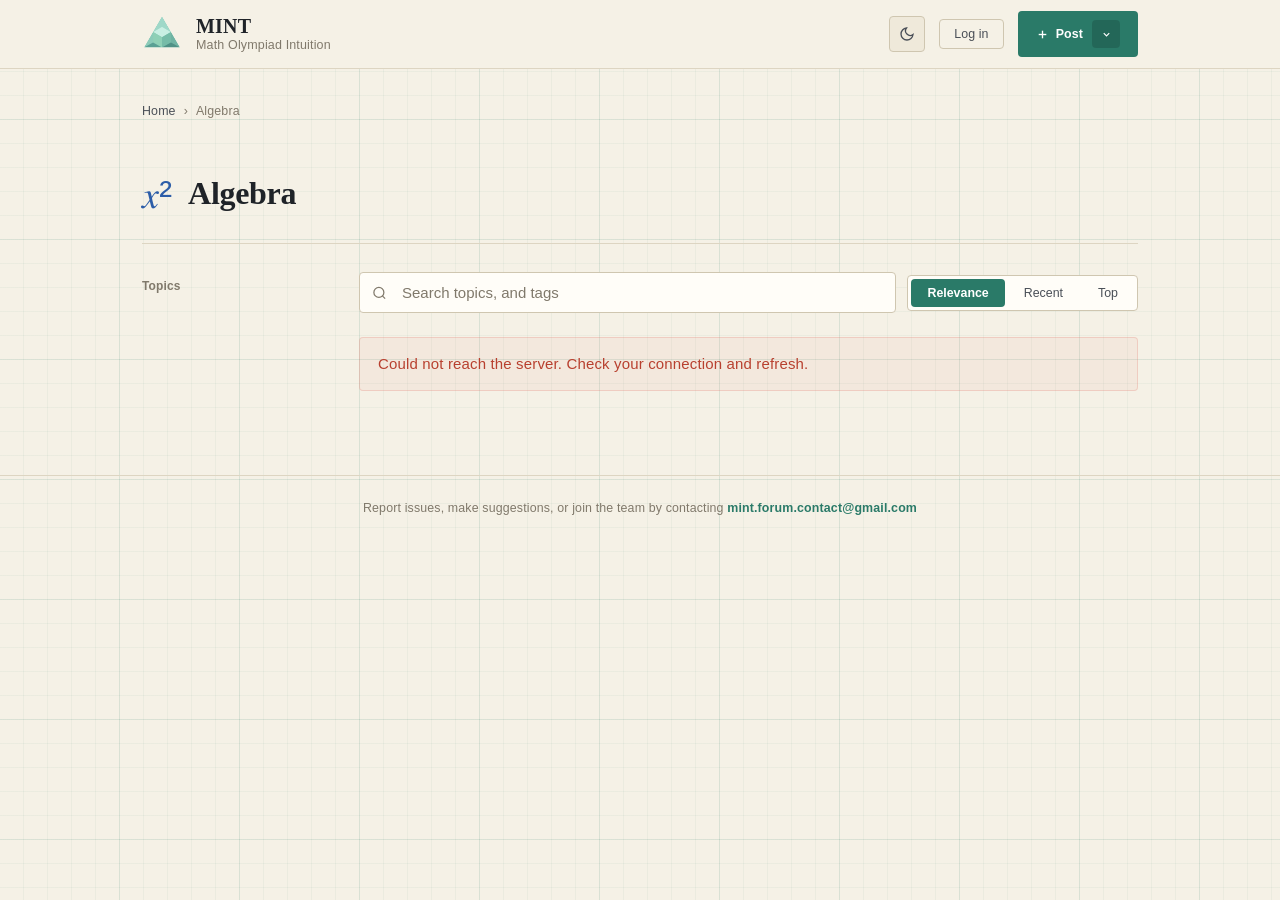
==== commit 135c9832: "Make light mode the default, restore admin page" ====
--- a/algebra.html
+++ b/algebra.html
@@ -1,12 +1,11 @@
   <!DOCTYPE html>
-  <html lang="en" class="dark">
+  <html lang="en" class="light">
   <head>
   <meta charset="UTF-8" />
 <meta http-equiv="Content-Security-Policy" content="default-src 'self'; script-src 'self' 'unsafe-inline' https://cdn.jsdelivr.net; style-src 'self' 'unsafe-inline' https://fonts.googleapis.com https://cdn.jsdelivr.net; font-src 'self' data: https://fonts.gstatic.com https://cdn.jsdelivr.net; img-src 'self' data: blob: https://sgp.cloud.appwrite.io; connect-src 'self' https://sgp.cloud.appwrite.io wss://sgp.cloud.appwrite.io; object-src 'none'; base-uri 'self'; form-action 'self'" />
 <meta name="referrer" content="strict-origin-when-cross-origin" />
 <meta name="viewport" content="width=device-width, initial-scale=1.0" />
   <title>Algebra — MINT</title>
-<!-- Link previews (WhatsApp, Discord, etc.) -->
 <meta name="description" content="Intuitions and takeaways for Olympiad algebra: functional equations, inequalities, polynomials and more." />
 <meta property="og:type" content="website" />
 <meta property="og:site_name" content="MINT" />
@@ -17,9 +16,8 @@
 <meta property="og:image:width" content="1200" />
 <meta property="og:image:height" content="630" />
 <meta name="twitter:card" content="summary_large_image" />
-<!-- Pick the theme and paint the background before anything loads (no white flash) -->
-<script>try{document.documentElement.className=localStorage.getItem('theme')==='light'?'light':'dark'}catch(e){}</script>
-<style>html{background:#0f1724;color-scheme:dark}html.light{background:#f5f1e6;color-scheme:light}</style>
+<script>try{document.documentElement.className=localStorage.getItem('theme')==='dark'?'dark':'light'}catch(e){}</script>
+<style>html{background:#f5f1e6;color-scheme:light}html.dark{background:#0f1724;color-scheme:dark}</style>
 <link rel="stylesheet" href="mint-shared.css" />
 
   <script>
@@ -50,7 +48,6 @@
   };
   </script>
 
-  <!-- Loads all shared HTML, CSS, and JS -->
   <script src="topicpage.js"></script>
   </head>
   </html>
